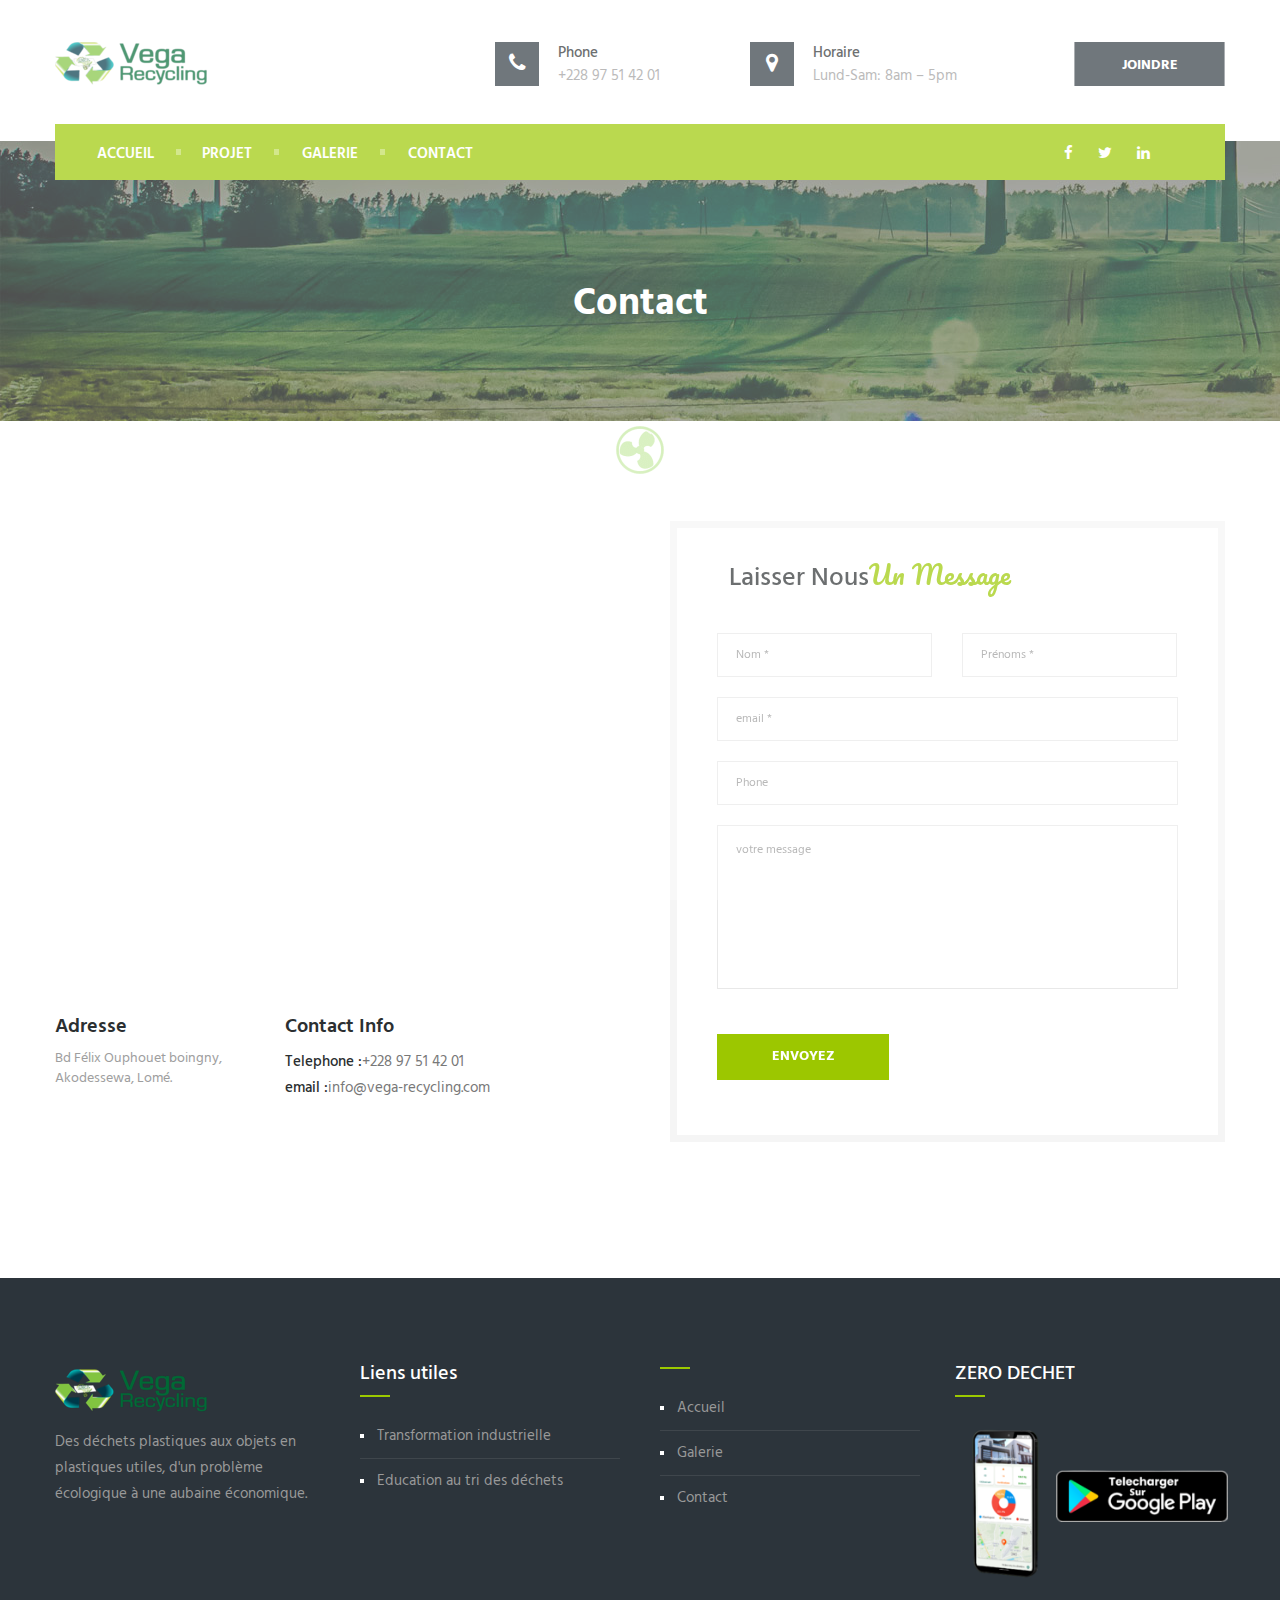
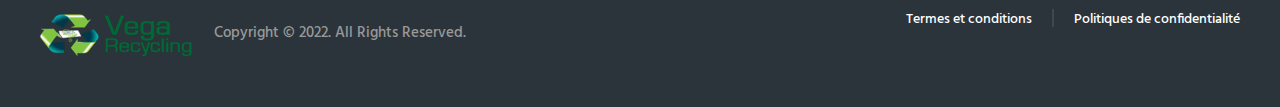
==== public/contact.html @ 9d9a4e20 "first version of my work" ====
<!DOCTYPE html>
<html lang="en">

<head>
    <meta charset="UTF-8">
    <title>Vega Recycling</title>

    <!-- responsive meta -->
    <meta name="viewport" content="width=device-width, initial-scale=1">

    <!-- master stylesheet -->
    <link rel="stylesheet" href="css/style.css">
    <!-- responsive stylesheet -->
    <link rel="stylesheet" href="css/responsive.css">


</head>

<body>
    <!-- Preloader -->
    <div class="preloader"></div>

    <!--Start header area-->
    <section class="header_area ">
        <div class="container">
            <div class="row">
                <div class="col-md-4 col-sm-4 ">
                    <div class="logo">
                        <a href="index-2.html"><img src="img/header/logo.png" alt="logo"></a>
                    </div>
                </div>
                <div class="col-md-8 col-sm-8 ">
                    <div class="coll_us_location">
                        <div class="coll_us">
                            <div class="coll_img_holder"><i class="fa fa-phone"></i></div>
                            <h4>Phone</h4>
                            <p>+228 97 51 42 01</p>
                        </div>
                        <div class="coll_us our_location">
                            <div class="coll_img_holder"><i class="fa fa-map-marker"></i></div>
                            <h4>Horaire</h4>
                            <p>Lund-Sam: 8am – 5pm </p>
                        </div>
                        <div class="donate">
                            <h2><a href="contact.html">JOINDRE</a></h2>
                        </div>
                    </div>
                </div>
            </div>
        </div>
    </section>
    <!--End header area-->
    <!--Start header area-->
    <section class="header_area">
        <div class="container header">
            <nav class="main-menu">
                <div class="header-serch-donate pull-right">
                    <div class="social_icon">
                        <ul>
                            <li><a href="#"><i class="fa fa-facebook " aria-hidden="true"></i></a></li>
                            <li><a href="#"><i class="fa fa-twitter" aria-hidden="true"></i></a></li>
                            <li><a href="#"><i class="fa fa-linkedin" aria-hidden="true"></i></a></li>
                        </ul>
                    </div>
                </div>
                <div class="navbar-header pull-left">
                    <button type="button" class="navbar-toggle" data-toggle="collapse" data-target=".navbar-collapse">
                        <span class="icon-bar"></span>
                        <span class="icon-bar"></span>
                        <span class="icon-bar"></span>
                    </button>
                </div>
                <div class="navbar-collapse collapse clearfix">
                    <ul class="navigation">
                        <li><a href="index.html">Accueil</a></li>
                        <li class="dropdown"><a href="event-list.html">PROJET</a></li>
                        <li class="dropdown"><a href="gallery-grid.html">GALERIE</a></li>
                        <li><a href="contact.html">Contact</a></li>
                    </ul>
                </div>
            </nav>
        </div>
    </section>
    <!--End header area-->

    <!--Start Slider area-->
    <section class="about_pag_wrapper">
        <div class="about_wrapper_table">
            <div class="about_wrapper_tablecell">
                <div class="container">
                    <div class="row">
                        <h2>Contact </h2>
                    </div>
                </div>
            </div>
        </div>
    </section>
    <!--End Slider area-->

    <!--Start our_latest_events area-->
    <section class="contact-us contact_area">
        <div class="container">
            <div class="row">
                <div class="col-md-6 col-sm-6 col-xs-12 ">
                    <iframe
                        src="https://www.google.com/maps/embed?pb=!1m18!1m12!1m3!1d7933.79744707495!2d1.2578941262838639!3d6.1443037494303505!2m3!1f0!2f0!3f0!3m2!1i1024!2i768!4f13.1!3m3!1m2!1s0x1023e3df3b3c86cf%3A0x7e48468d4a00edb1!2zRWNvYmFuayBBa29kw6lzc8Opd2E!5e0!3m2!1sfr!2stg!4v1658776719429!5m2!1sfr!2stg"
                        width="600" height="450" style="border:0;" allowfullscreen="" loading="lazy"
                        referrerpolicy="no-referrer-when-downgrade"></iframe>

                    <div class="address_info">
                        <div class="office_address">
                            <h2>Adresse</h2>
                            <p>Bd Félix Ouphouet boingny, <br>Akodessewa, Lomé. </p>
                        </div>
                        <div class="contact_info">
                            <h2>Contact Info </h2>
                            <p><span>Telephone :</span>+228 97 51 42 01</p>
                            <p><span>email :</span>info@vega-recycling.com</p>
                        </div>
                    </div>
                </div>
                <div class="col-md-6 col-sm-6 col-xs-12 ">
                    <form id="contact-form" onsubmit="sendEmail(); reset(); return false;">
                        <div class="leave_your_message">
                            <h2>Laisser Nous<span>Un Message</span></h2>
                            <input type="text" name="firstname" class="form-control first_name" placeholder="Nom *">
                            <input type="text" name="lastname" class="form-control last_name" placeholder="Prénoms *">
                            <input type="email" name="email" id="email" class="form-control your_email"
                                placeholder="email *">
                            <input type="telephone" name="phone" class="form-control your_email" placeholder="Phone">
                            <input type="text" name="message" class="form-control your_message"
                                placeholder="votre message">
                            <button type="submit" class="submit-btn">Envoyez</button>
                        </div>
                    </form>

                </div>
            </div>
        </div>
    </section>
    <!--End our_latest_events area-->

    <!--Start footer area-->
    <section class="footer_area">
        <div class="container">
            <div class="row">
                <div class="col-md-3 col-sm-6 ">
                    <!--Start single  item-->
                    <div class="footer_contact">
                        <a href="#"><img src="img/footer/logo2.png" alt=""></a>
                        <p>Des déchets plastiques aux objets en plastiques
                            utiles, d'un problème écologique à une aubaine économique.</p>
                    </div>
                    <!--End single  item-->
                </div>
                <div class="col-md-3 col-sm-6 ">
                    <!--Start single  item-->
                    <div class="footer_contact_recent services_contact">
                        <h2>Liens utiles</h2>
                        <div class="border_contact_recent"></div>
                        <div class="footer_contact_services">
                            <ul>
                                <li><a href="event-single.html">Transformation industrielle</a></li>
                                <li><a href="event-single2.html">Education au tri des déchets</a></li>
                            </ul>
                        </div>
                    </div>
                    <!--End single  item-->
                </div>
                <div class="col-md-3 col-sm-6 ">
                    <!--start single  item-->
                    <div class="footer_contact_recent services_contact">
                        <h2></h2>
                        <div class="border_contact_recent"></div>
                        <div class="footer_contact_services">
                            <ul>
                                <li><a href="index.html">Accueil</a></li>
                                <li><a href="gallery-grid.html">Galerie</a></li>
                                <li><a href="contact.html">Contact</a></li>
                            </ul>
                        </div>
                    </div>
                    <!--End single  item-->
                </div>
                <div class="col-md-3 col-sm-6 ">
                    <!--Start single  item-->
                    <div class="footer_contact_recent">
                        <h2>ZERO DECHET</h2>
                        <div class="border_contact_recent"></div>
                        <div class="footer_contact_instagram">
                            <ul class="playstore">
                                <li><a href="#"><img src="img/event/appli.png" alt=""></a></li>
                                <li><a href="#"><img src="img/event/playstore.png" alt=""></a></li>
                            </ul>
                        </div>
                    </div>
                    <!--End single  item-->
                </div>

                <div class="row">
                    <div class="footer_bottom">
                        <div class="col-md-6 col-sm-6">
                            <div class="footer_logo">
                                <a href="#"><img src="img/footer/logo.png" alt=""></a>
                                <p>Copyright &copy; 2022. All Rights Reserved.</p>
                            </div>
                        </div>
                        <div class="col-md-6 col-sm-6">
                            <div class="footer_bottom_right">
                                <a href="terms.html">Termes et conditions</a><span></span><a
                                    href="privacy.html">Politiques de
                                    confidentialité</a>
                            </div>
                        </div>
                    </div>
                </div>


            </div>
        </div>
    </section>
    <!--End footer area-->

    <script src="https://smtpjs.com/v3/smtp.js"></script>
    <script>
        function sendEmail(firstname, lastname, email, phone, message) {
            Email.send({
                Host: "smtp.gmail.com",
                Username: "elvisperrot@gmail.com",
                Password: "uvqwuuumonlbtitu",
                To: 'elvisperrot@gmail.com',
                From: 'elvisperrot@gmail.com',
                Subject: `${firstname} sent you a message`,
                Body: `Nom: ${firstname}<br/> Prenom: ${lastname}<br/> Email: ${email}<br/> Phone: ${phone}<br/> message: ${message}`,
            }).then(
                (message) => alert("message envoyé avec succès"));
        }
    </script>

    <script src="plugin/jquery/jquery-1.12.5.js"></script>
    <!-- bootstrap js -->
    <script src="plugin/bootstrap/js/bootstrap.min.js"></script>
    <!-- bx slider -->
    <script src="plugin/jquery.bxslider.min.js"></script>
    <!-- count to -->
    <script src="plugin/jquery.countTo.js"></script>
    <!-- owl carousel js -->
    <script src="plugin/owl.carousel-2/owl.carousel.min.js"></script>
    <!-- validate -->
    <script src="plugin/validate.js"></script>
    <!-- mixit up -->
    <script src="plugin/jquery.mixitup.min.js"></script>
    <!-- fancybox -->
    <script src="plugin/jquery.fancybox.pack.js"></script>
    <!-- easing -->
    <script src="plugin/jquery.easing.min.js"></script>
    <!-- gmap script -->
    <script src="plugin/maplace.html"></script>
    <!-- gmap helper -->
    <script src="http://maps.google.com/maps/api/js?sensor=true"></script>
    <!-- video responsive script -->
    <script src="plugin/jquery.fitvids.js"></script>
    <!-- menuzord script -->
    <script src="plugin/js/menuzord.js"></script>
    <script src="js/jquery.scrollUp.js"></script>
    <script src="js/jquery.datetimepicker.js"></script>








    <!-- thm custom script -->
    <script src="js/custom.js"></script>


</body>

</html>
---- public/css/style.css ----
/***************************************************************************************************************
||||||||||||||||||||||||||||       MASTER STYLESHEET FOR GREEN MAGIC          ||||||||||||||||||||||||||||||||||||
****************************************************************************************************************
/****************************************************************************************************************
****************************************************************************************************************
01. Imported styles
02. Flaticon reset styles
03. Header styles
04. Mainmenu styles
05. Rev_slider_wrapper styles
06. people_working_area style
07. Join_makes_area style
08. How_you_can_help_area style
09. This_fragile_earth_area style
10. Our_latest_events_area style 
11. Testimoial_area style
12. How_to_pollution_area style
13. Footer_area area style
14. Footer_bottom_area area style
15. Support_services_area style 
16. People_working_area style
17. Grid_gallery_areastyle
18. About_pag_wrapper style
19. contact styles
20. Google-map Style


****************************************************************************************************************
||||||||||||||||||||||||||||            End TABLE OF CONTENT                ||||||||||||||||||||||||||||||||||||
****************************************************************************************************************/










/* 1 imported styles */

@import url(https://fonts.googleapis.com/css?family=Raleway:400,900italic,900,800italic,800,700italic,700,600italic,600,500italic,500,400italic,300italic,300,200italic,200);
@import url(https://fonts.googleapis.com/css?family=Hind);
@import url(https://fonts.googleapis.com/css?family=Pacifico);
@import url(https://fonts.googleapis.com/css?family=Shadows+Into+Light);
@import url(https://fonts.googleapis.com/css?family=Lora);


@import url(../plugin/bootstrap/css/bootstrap.min.css);
@import url(font-awesome.min.css);
@import url(hover.css);
@import url(jquery.fancybox.css);
@import url(jquery.bxslider.css);
@import url(owl.carousel.css);
@import url(../revolution/css/settings.css);
@import url(owl.theme.default.min.css);
@import url(animate.min.css);
@import url(../fonts/flaticon/flaticon.css);
@import url(../plugin/js/menuzord.css);
@import url('jquery.datetimepicker.css');





/* Start Base CSS */
html,
body { height: 100% }
body {
  font-family: 'Hind', sans-serif;
  font-size: 14px;
  color: #9E9E9E;

}
h1, h2, h3, h4, h5, h6 {
  font-family: 'Hind', sans-serif;  
    margin: 0;
}
a,
a:hover,
a:active,
a:focus {
  text-decoration: none;
  outline: none;
  border: none;
}
img {
  max-width: 100%;
    height: auto;
}
i {
  font-style: normal;
}
.p0 {
  padding: 0 !important;
}

.charte{
  display: grid;
  width: 15%;
  margin: auto;
  margin-top:-38px ;
  margin-bottom: 60px;
  padding: 5px;
  border-radius: 5px;
  border: none;
  background-color: #9CC900;
  color: white;
  font-weight: bold;
  text-align: center;
}

.recycling_text>p{
  font-size: 15px;
  color: black;
}

@media screen and (max-width:350px) {
  .charte{
    margin-top: 10px;
    width: auto;

  }
}


@media screen and (max-width:450px) {
  .charte{
    width: 25%;
    margin-top: 10px;

  }

  .detail-centre{
    padding:0px ;
  }

  .how_you_can_img_holder{
    display: none;
    margin-top: 100px;
  }
  .this_fragile_earth_area{
    margin-top: -130px;
  }
 
}
.detail-centre{
  padding:10px ;
}
ul,
li {
    list-style: none;
    margin: 0;
    padding: 0;
}

/* Remove Chrome Input Field's Unwanted Yellow Background Color */
input:-webkit-autofill, input:-webkit-autofill:hover, input:-webkit-autofill:focus {
    -webkit-box-shadow: 0 0 0px 1000px white inset !important;
}
.alignleft {
    float: left;
    margin-right: 15px;
}
.alignright {
    float: right;
    margin-left: 15px;
}
.aligncenter {
    margin: 0 auto 15px;
}

@media (min-width: 1200px){
  .container {padding-left: 0px;padding-right: 0px}
  .container-fluid {padding-left: 0px;padding-right: 0px}
}
.container{}





/*==============================================
    Start index.html page css
===============================================*/

/* Start header styles */
.header_area{}
.logo {
  padding-top: 42px;
}
.coll_us_location {
  padding-top: 42px;
 padding-left: 40px;
}
.coll_us_location .coll_us {
 float:left;
width:255px;
margin-left:0px;
}

.coll_us_location .our_location {
 float:left;
width:300px;
margin-left: 0px;
}
.our_location{margin-left: 20px}
.coll_us .coll_img_holder {
  background: #313A42 none repeat scroll 0 0;
  float: left;
  height: 44px;
  margin-right: 19px;
  width: 44px;
}
.coll_us .coll_img_holder img {
  display: block;
  margin: 0 auto;
  padding-top: 10px;
}
.coll_us_location .coll_us h4 {
  color: #2c3032;
  font-size: 15px;
  line-height: 26px;
  margin-top:-2px;
  padding: 0;
  font-weight: 500;
}
.coll_us_location .coll_us p{color:#9d9c9c; font-size: 15px;
  line-height: 26px;
   margin-top:-3px;
  padding: 0;}
.coll_us_location .donate h2 a {
  color: #ffffff;
  font-size: 14px;
  font-weight: bold;
  line-height: 48px;
  text-transform: uppercase;
  text-align: center;
}
.coll_us_location .donate {
  background: #313a42 none repeat scroll 0 0;
  border-left: 1px solid #868b90;
  border-right: 1px solid #868b90;
  display: block;
  float: right;
  height: 44px;
  text-align: center;
  width: 151px;
  transition: all 500ms ease 0s;
}
.coll_us_location .donate:hover{background:#9CC900}
.main-menu {
  position: relative
}

.main-menu .navigation {
  float: left;
  font-family: "Hind",sans-serif;
  margin: 0;
  position: relative;
  padding-left: 27px;
}
.main-menu .navigation li {
  float: left;
  position: relative;
  margin-right: 30px;
}
.main-menu .navigation li a {
  color: #ffffff;
  display: block;
  font-size: 15px;
  font-weight: 600;
  line-height: 10px;
  opacity: 1;
  position: relative;
  text-transform: uppercase;
  transition: all 500ms ease 0s;
  padding-top: 25px;
  padding-bottom: 21px;
  padding-right: 18px;
}
.main-menu .navigation li a:hover{color:#272727}
.main-menu .navigation > li.dropdown > a {
  padding-right: 20px
}
.main-menu .navigation > li.dropdown > ul li a{padding-left:10px;}
.main-menu .navigation > li > a:after {
  content: "";
  height:6px;
  width:5px;
  margin-left:22px;
  background:#BFDC59;
  position: absolute;
  transition: all 500ms ease;
  -moz-transition: all 500ms ease;
  -webkit-transition: all 500ms ease;
  -ms-transition: all 500ms ease;
  -o-transition: all 500ms ease;
}

.main-menu .navigation > li:last-child > a::after{
  background:none;  
}
.main-menu .navigation > li > ul {
  position: absolute;
  left: 0px;
  top: 140%;
  width: 220px;
  padding: 0px;
  z-index: 100;
  background: #fff;
  visibility: hidden;
  border-top: 0px solid #160f09;
  opacity: 0;
  transition: all 500ms ease;
  -moz-transition: all 500ms ease;
  -webkit-transition: all 500ms ease;
  -ms-transition: all 500ms ease;
  -o-transition: all 500ms ease;
}
.main-menu .navigation > li:hover > ul {
  top: 100%;
  opacity: 1;
  visibility: visible;
}
.main-menu .navigation > li > ul > li {
  position: relative;
  float: none;
  width: 100%;
  border-bottom:1px dashed rgba(166,216,14,0.90);
}
.main-menu .navigation > li > ul > li:last-child{
  border-bottom:none; 
}
.main-menu .navigation > li > ul > li > a {
  color: #272727;
  display: block;
  font-size: 14px;
  font-weight: 600;
  line-height:0px;
  position: relative;
  text-transform:uppercase;
  transition:all 500ms ease;
  -moz-transition:all 500ms ease;
  -webkit-transition:all 500ms ease;
  -ms-transition:all 500ms ease;
  -o-transition:all 500ms ease;  
}

.main-menu .navigation > li > ul > li:hover > a {
  color: #ffffff;
  background-color: #a6d80e;
}
.main-menu .navbar-collapse > ul li.dropdown .dropdown-btn {
    position: absolute;
    right: 10px;
    top: 6px;
    width: 34px;
    height: 30px;
    border: 1px solid #ffffff;
    background: url(../img/resources/submenu-icon.png) center center no-repeat;
    background-size: 20px;
    cursor: pointer;
    z-index: 5;
    display: none;
    border-radius: 3px;
    -webkit-border-radius: 3px;
    -ms-border-radius: 3px;
    -o-border-radius: 3px;
    -moz-border-radius: 3px;
}

.social_icon ul {margin:0;padding:0;list-style:none;}
.social_icon ul li{float:left}
.social_icon ul li a {
  font-size: 15px;
  line-height: 20px;
  display: block;
  padding-right: 25px;
  padding-top:20px;
  color: #ffffff;
  transition: all 500ms ease 0s;
}
.social_icon ul li a:hover{color:#313A42}
.social_icon {
  padding-right: 50px;
}
.top-search-box {
  position: relative;
}
.top-search-box button {
  -moz-border-bottom-colors: none;
  -moz-border-left-colors: none;
  -moz-border-right-colors: none;
  -moz-border-top-colors: none;
  background: rgba(0, 0, 0, 0) none repeat scroll 0 0;
  border-color: -moz-use-text-color -moz-use-text-color -moz-use-text-color #bad94d;
  border-image: none;
  border-style: none none none solid;
  border-width: medium medium medium 1px;
  color: #fff;
  font-size: 15px;
  line-height: 20px;
  margin-bottom: 15px;
  margin-top: 19px;
  outline: medium none;
  padding: 2px 0 0;
  text-align: center;
  transition: all 0.3s ease 0s;
  width: 40px;
  background: #9CC900!important;
}
.top-search-box .search-box button {
  margin: 0;
}
.top-search-box button:hover {
  color: #313A42;
}
.top-search-box button i.fa-search {
  position: relative;
}
.top-search-box .search-box {
  background: #313a42 none repeat scroll 0 0;
  list-style: outside none none;
  margin: 0;
  opacity: 0;
  padding: 5px;
  position: absolute;
  right: 0;
  top: 140%;
  transition: all 0.5s ease 0s;
  visibility: hidden;
  width: 220px;
  z-index: 999;
}
.top-search-box:hover .search-box {
  top: 100%;
  opacity: 1;
  visibility: visible;
}
.top-search-box .search-box li form {
  position: relative;
}
.top-search-box .search-box li form input {
  background: #fff none repeat scroll 0 0;
  border: 1px solid #fff;
  display: block;
  font-weight: 300;
  height: 40px;
  outline: medium none;
  padding-left: 10px;
  padding-right: 60px;
  width: 100%;
  -webkit-transition: all 500ms ease;
  transition: all 500ms ease;
}
.top-search-box .search-box li form button {
  background: #353535 none repeat scroll 0 0;
  color: #fff;
  font-size: 13px;
  height: 40px;
  outline: medium none;
  padding: 0;
  position: absolute;
  right: 0;
  text-align: center;
  top: 0;
  -webkit-transition: all 500ms ease;
  transition: all 500ms ease;
  width: 40px;
}
.top-search-box .search-box li form input:focus {
  border: 2px solid #9CC900
}
.top-search-box .search-box li form button:hover {
  background: #000 none repeat scroll 0 0;
  color: #fff;
}
.quote-button a {
  height: 66px;
  line-height: 62px;
  width: 170px;
}
.quote-button a i {
  display: inline-block;
  padding-right: 5px;
}
.main-menu {
  background: #9cc900 none repeat scroll 0 0;
  float: left;
  margin-bottom: -39px;
  margin-top: 25px;
  padding-bottom: 0;
  padding-left: 0;
  padding-right: 0;
  position: relative;
  width: 100%;
  z-index: 1;
}

    
/* End header styles */
.banner-btn {
  animation-delay: 3s;
  background: #323232 none repeat scroll 0 0;
  border: medium none;
  color: #ffffff;
  font-family: "Poppins",sans-serif;
  font-size: 1em;
  font-weight: 500;
  margin-top: 26px;
  padding: 17px 51px;
  transition: all 0.5s ease 0s;
}

/* Sart boot_slider_wrapper styles */
.rev_slider .go_green h2 {
  animation-delay: 2s;
  color: hsl(73, 100%, 39%);
  font-family: "Pacifico",cursive;
  font-size: 70px;
  line-height: 117px;
  margin: 0;
  transition: all 0.5s ease 0s;
}
.rev_slider .go_green h4 {
  color: hsl(0, 0%, 100%);
  font-size: 38px;
  font-weight: 600;
  line-height: 26px;
  margin: 0;
  padding-bottom: 6px;
  padding-top: 64px;
}
.rev_slider .border {
  background: #9cc900 none repeat scroll 0 0;
  display: inline-block;
  height: 2px;
  width: 55px;
} 

.rev_slider .go_green p{
  color: hsl(0, 0%, 87%);
  font-size: 17px;
  font-weight: 500;
  line-height: 26px;
  margin: 0;
  padding-top: 16px;
}
.rev_slider .go_green .join {
  margin-right: 25px;
  margin-top: 23px;
  text-align: center;
  transition: all 500ms ease 0s;
    animation-delay: 3s;
}

.rev_slider .go_green .donate {
  animation-delay: 3s;
  border-radius: 5px;
  margin-right: 13px;
  margin-top: 23px;
  text-align: center;
  transition: all 500ms ease 0s;
}
.rev_slider .go_green .join a {
  color: #9cc700;
  background: #fff;
  display:inline-block;
  font-size: 15px;
  font-weight: 600;
  padding: 0 30px;
  line-height: 45px;
  transition: .5s ease;
  margin-top: 40px;
  
 
}
.rev_slider .go_green .join a:hover {
    color: #9cc700;
  background: #fff;
}


.rev_slider .go_green .donate a {
  color: #fff;
  background: #9cc700;
  display:inline-block;
  font-size: 15px;
  font-weight: 600;
  padding: 0 30px;
  line-height: 45px;
  transition: .5s ease;
  margin-top: 40px;
  margin-left: 50px;
}
.rev_slider .go_green .donate a:hover {
    color: #fff;
  background: #9cc700;
}

.control_botton_next {
  background: #72776b none repeat scroll 0 0;
  display: block;
  float:0;
  height: 90px;
  right: 2%;
  opacity: 0.6;
  position: absolute;
  text-align: center;
  width: 35px;
  margin-top: -200px;
  transition: .5s ease;
}
.control_botton_next i {
  color: #ffffff;
  font-size: 20px;
  font-weight: bold;
  padding-top: 35px;
}


.control_botton {
  background: #72776b none repeat scroll 0 0;
  display: block;

  height: 90px;
 left: 2%;
  opacity: 0.6;
  position: absolute;
  text-align: center;
  width: 35px;
     margin-top: -200px;
}


.control_botton i {
  color: #ffffff;
  font-size: 20px;
  font-weight: bold;
  padding-top: 35px;
}


.banner-btn {
  animation-delay: 3s;
  background: #323232 none repeat scroll 0 0;
  border: medium none;
  color: #ffffff;
  font-family: "Poppins",sans-serif;
  font-size: 1em;
  font-weight: 500;
  margin-top: 26px;
  padding: 17px 51px;
}


/* End boot_slider_wrapper styles */




/* Start people_working_area styles */
.people_working_area{padding-bottom: 148px;}
.people_title {
  padding-top: 101px;
  text-align: center;
}
.people_title h2 {
  color: hsl(200, 6%, 18%);
  font-size: 32px;
  font-weight: bold;
  line-height: 30px;
  margin: 0;
  padding-bottom: 16px;
}
.people_title h2 span {
  color: #9cc900;
}

.people_title .border_dot {
  border-top: 1px dashed#D1D1D1;
  display: inline-block;
  margin-bottom: 7px;
  margin-right: 12px;
  width: 90px;
}
.people_title .border_dot_right{border-top: 1px dashed#D1D1D1;
  display: inline-block;
  margin-bottom: 7px;
  margin-left: 12px;
  width: 90px;}

.people_title p {
  color: #c1c1c1;
  font-family: "Shadows Into Light",cursive;
  font-size: 24px;
  line-height: 30px;
  margin-top: 2px;
  padding-bottom: 33px;
}
.people_working_area .people_img_holder  a h4 {
  color: #ffffff;
  font-size: 24px;
  font-weight: bold;
  line-height: 30px;
  margin-top: -61px;
  margin-left: 38px;
  transition: all 500ms ease 0s;
}
.people_working_area .people_img_holder  a h4:hover{color:#9CC900}
.people_working_area .people_img_holder img  {
 transition: all 1000ms ease 0s;
 width: 100%;
}

.people_img_holder_box:hover .people_img_holder {
  opacity: .9;
}
/* End people_working_area styles */

/* End join_makes_area styles */
.free-consulting {
  background-image: url("../img/join/2.png");
  background-size: cover;
  content: "";
  height: 620px;
  left: 0;
  top: 0;
  width: 100%;
  position: absolute;
}
.free-consulting .inner-content {
  height: 100%;
  position: absolute;
  transition: all 0.3s ease-out 0.5s;
  width: 100%;
  padding-left: 20px;
  padding-right: 20px;
}


.join_makes {
  background-size: cover;
  padding-bottom: 166px;
  padding-top: 26px;
}
.join_makes_img_holder img {
  height: 620px;
  max-width: none;
  width: 100%;
  right: 0;
}
@media screen and (max-width:450px){
  .join_makes_img_holder img {
   display: none;
  }
}
.join_makes_area {
  overflow: hidden;
}
.joinr{padding-right: 0px}
.join_makes h2 {
  color: hsl(0, 0%, 100%);
  font-size: 35px;
  font-weight: bold;
  line-height: 38px;
  margin: 0;
  padding-bottom: 7px;
}
.join_makes h2 span{color: #9cc900;font-size: 35px;line-height: 38px;
margin:0;font-family: 'Pacifico', cursive;}
.join_makes p {
  color: hsl(0, 0%, 60%);
  font-size: 15px;
  line-height: 26px;
  padding-bottom: 3px;
  padding-top: 12px;
}
.join_makes h4 {
  color: hsl(0, 0%, 100%);
  font-size: 20px;
  font-weight: 600;
  line-height: 38px;
  margin: 0;
  padding-bottom: 8px;
}

.join_makes .raised {
  padding-top: 9px;
}
.join_makes .raised p {
  color: #ffffff;
  font-size: 14px;
  font-weight: 600;
  line-height: 24px;
  margin: 0;
  padding: 0;
}
.join_makes .raised span {
  padding-left: 47px;
}
.join_makes .join {
  background: #313A42 none repeat scroll 0 0;
  border-radius: 5px;
  float: left;
  height: 50px;
  margin-right: 25px;
  margin-top: 20px;
  text-align: center;
  width: 140px;
  transition: all 500ms ease 0s;
    border: 2px solid#fff;
}
.join_makes .donate {
  background: #9CC900 none repeat scroll 0 0;
  border-radius: 5px;
  float: left;
  height: 50px;
  margin-right: 13px;
  margin-top: 20px;
  text-align: center;
  width: 140px;
  transition: all 500ms ease 0s;
}
.join_makes .join a {
  color: #ffffff;
  display: inline-block;
  font-size: 15px;
  font-weight: 600;
  line-height: 24px;
  padding-top: 12px;
}
.join_makes .donate a {
  color: #ffffff;
  display: inline-block;
  font-size: 15px;
  font-weight: 600;
  line-height: 24px;
  padding-top: 14px;
}
.join_makes .join:hover{background: #9CC900 none repeat scroll 0 0}
.join_makes .join a:hover{color: #ffffff;}
.join_makes .donate:hover{background:hsl(200, 6%, 18%); color:#ffffff;}
.join_makes .donate:hover a{ color: #ffffff;}
.progress-bar-success {
  background-color: #9CC900;
}

/* Start progress-bar styles */

.progress-item {
  margin-top: 10px;
}
.progress-item .progress {
  background-color: #FFFFFF;
  border-radius: 0px;
  box-shadow: 0 0 1px rgba(0, 0, 0, 0.4) inset;
  margin-bottom: 15px;
  overflow: visible;
  height: 6px;
  width:390px;
}
 .progress-item .progress-bar {
  background-image: linear-gradient(45deg, hsla(0, 0%, 100%, 0.15) 25%, hsla(0, 0%, 0%, 0) 25%, hsla(0, 0%, 0%, 0) 50%, hsla(0, 0%, 100%, 0.15) 50%, hsla(0, 0%, 100%, 0.15) 75%, hsla(0, 0%, 0%, 0) 75%, hsla(0, 0%, 0%, 0));
  background-size: 10px 10px;
  border-radius: 0;
  font-size: 12px;
  height: 6px;
  line-height: 18px;
  padding-left: 10px;
  position: relative;
  text-align: left;
  -webkit-transition: all 1s ease 0s;
  -moz-transition: all 1s ease 0s;
  -ms-transition: all 1s ease 0s;
  -o-transition: all 1s ease 0s;
  transition: all 1s ease 0s;
  width: 0;
}


.progress-item .progress-bar .value-holder {
  border: 3px solid #9cc900;
  border-radius: 50%;
  color: #232323;
  font-size: 12px;
  line-height: 10px;
  padding: 10px 3px;
  position: absolute;
  right: 0;
  text-align: center;
  top: -19px;
  z-index: 9999;
  background: #fff;
  font-family: "Lora",serif;
  font-weight:bold;
}
 .progress-item .progress-bar .value-holder .value {
  color: #232323;
  font-size: 12px;
  line-height: 12px;
}
.progress-item.progress-white .progress {
  padding: 2px;
}
 .progress-item.style2 .progress {
  background-color: #717171;
  box-shadow: 0 0 1px rgba(0,0,0,0.4) inset;
  border-radius: 0;
  height: 30px;
  margin-bottom: 15px;
  overflow: visible;
}
 .progress-item.style2 .progress-bar .value-holder {
  font-size: 12px;
  line-height: 20px;
  position: absolute;
  right: 12px;
  top: 5px;
}
.causes .progress-item .progress {
  background-color: #e5e5e5;
  border-bottom: 1px solid #ddd;
  box-shadow: none;
}
/* End progress-bar styles */


/* End join_makes_area styles */


/* Start how_you_can_help_area styles */

.how_you_can_help_area{padding-bottom: 98px;}
.accordion-box h2 {
  color: hsl(200, 6%, 18%);
  font-size: 30px;
  font-weight: bold;
  line-height: 30px;
  margin: 0;
  padding-bottom: 35px;
  padding-top: 58px;
}
.accordion-box {
  margin-right: 46px;
  padding-top: 80px;
  position: relative;
}
.accordion-box .accordion{
  position:relative;  
}
.accordion-box .accordion .acc-btn {
  color: #2C3032;
  cursor: pointer;
  font-family: 'Hind', sans-serif;
  font-size: 18px;
  line-height: 42px;
  margin-bottom: 19px;
  padding-left: 56px;
  position: relative;
  font-weight: 500;
}
.accordion-box .accordion .acc-btn .toggle-icon {
  background: #F9F9F9 none repeat scroll 0 0;
  border: 1px solid #d6d6d6;
  border-radius: 6px;
  color: #aaaaaa;
  display: block;
  height: 37px;
  left: 0;
  line-height: 26px;
  position: absolute;
  text-align: center;
  top: 0;
  width: 37px;
}
.accordion-box .accordion .acc-btn .toggle-icon .plus {
  color: hsl(204, 5%, 18%);
  font-size: 10px;
  font-weight: normal;
  height: 37px;
  left: 0;
  line-height: 40px;
  margin-top: -2px;
  opacity: 1;
  position: absolute;
  top: 0;
  transition: all 0.3s ease 0s;
  width: 100%;
}
.accordion-box .accordion .acc-btn.active .toggle-icon .plus{
  opacity:0;
}

.accordion-box .accordion .acc-btn .toggle-icon .minus {
  background: #9CC900 none repeat scroll 0 0;
  font-size: 10px;
  font-weight: 300;
  height: 37px;
  left: 0;
  line-height: 40px;
  opacity: 0;
  position: absolute;
  top: 0;
  transition: all 0.3s ease 0s;
  width: 100%;
  border-radius: 6px;
 color: #FFFFFF;
}
.accordion-box .accordion .acc-btn.active .toggle-icon .minus{
  opacity:1;
}
.accordion-box .accordion .acc-content {
  color: #777777;
  display: none;
  font-size: 14px;
  line-height: 22px;
  padding-left: 60px;
  position: relative;
  top: -23px;
font-family: 'Hind', sans-serif;
}
.accordion-box .accordion .acc-content.collapsed{
  display:block;
}
.accordion-box .accordion .acc-content p {
  color: hsl(0, 0%, 47%);
  margin-left: -5px;
}
.acc-btn.active.acc-content.collapsed::after {
  border: 1px dashed hsl(0, 0%, 93%);
  content: "";
  height: 142%;
  left: 18px;
  position: absolute;
  top: 0;
}
.acc-content::after {
  content: "";
  height: 120%;
  border: 1px dashed#ECECEC;
  position: absolute;
  top: 0;
  left: 18px;
}
.accordion_border::after {
  border: 1px dashed#ECECEC;
  content: "";
  height: 18px;
  left: 18px;
  position: absolute;
  top: 38px;
}

.how_you_can_help_img_holder {
  margin-left: -15px;
  padding-top: 120px;
}
.how_you_can_img_holder_box {
  float: left;margin-bottom: 2px;overflow: hidden;
}
.help_margin{margin-right: 2px}


.how_you_can_img_holder_box .how_you_can_img_holder  {
 transition: all 500ms ease 0s;
 width: 100%;
 
}

.how_you_can_img_holder_box:hover .how_you_can_img_holder {
  transform: scale(1.1, 1.1) rotate(-0deg); 
  opacity: .9;
}
/* End how_you_can_help_area styles */


/* Start this_fragile_earth_area styles */

.this_fragile_earth{padding-top: 60px}
.this_fragile_earth_area{ background-image: url("../img/services/bg.jpg");
background-size: cover;}
.this_fragile_earth_area .deserves{padding-top: 77px;}
.this_fragile_earth_area .deserves h2 {
  color: #ffffff;padding-bottom: 22px;
}
.align_text_right{ text-align: right;}

.helping_img_holder img {
  border: 1px solid #606940;
  border-radius: 50%;
  display: block;
  margin: 10px auto 0;
  padding: 5px;transition: all 1000ms ease 0s;
    cursor: pointer;
}
.helping_img_holder img:hover{background:#9CC900}

.playstore{
  display: flex;
}

.playButton{
  position: absolute;
  top: 80px;
  left: 95px;
  width: 100px;
  cursor: pointer;

}

.video-full{
  width: 500px;
}

.videoSquare{
  position: absolute;
  display: none;
  top: 30%;
  left: -17%;
}


.video-recyclage{
  border: 1px solid #606940;
  border-radius: 50%;
  display: block;
  margin: 10px auto 0;
  padding: 5px;transition: all 1000ms ease 0s;
    cursor: pointer;
}


.fragile_img_holder {
  background: hsl(72, 28%, 43%) none repeat scroll 0 0;
  border-radius: 50%;
  cursor: pointer;
  float: right;
  height: 73px;
  margin-bottom: 20px;
  margin-left: 20px;
  transition: all 500ms ease 0s;
  width: 73px;
}
.fragile_img_holder_right:hover{background:#9CC900}
.fragile_img_holder img {
  display: block;
  margin: 0 auto;
  padding-top: 18px;
}
.fragile h2 {
  color: #ffffff;
  font-size: 24px;
  font-weight: bold;
  line-height: 30px;
  margin: 0;padding-bottom: 9px;transition: all 500ms ease 0s;
}
.fragile p {
  color: #dddddd;
  font-size: 15px;
  font-weight: 500;
  line-height: 20px;
  margin: 0;
  padding-bottom: 124px;
}

.fragile_img_holder_right{background: #7f8b4f none repeat scroll 0 0;
  border-radius: 50%;
  float: left;
  height: 73px;
    cursor: pointer;
  width: 73px;
  margin-right: 20px;
  margin-bottom: 20px;
transition: all 500ms ease 0s;}
.fragile_img_holder:hover {
 background:#9CC900
}
.fragile_img_holder_right:hover{}
.fragile_img_holder_right img{display: block;
  margin: 0 auto;
  padding-top: 18px;}

.fragile h2:hover{color:#9CC900}
.active h2{color:#9CC900}

/* End this_fragile_earth_area styles */

/* Start our_latest_events_area styles */
.our_latest_events_area {
  padding-bottom: 77px;
  padding: 20px ;
}
@media screen and (max-width: 450px) {
  .our_latest_events_area {
    padding-bottom: 77px;
    padding-right: 20px ;
  }
}

.our_latest_events_box {
  display: inline-block;
  margin-bottom: 14px;
  padding-top: 69px;
}
.our_latest_events_area .events_title h2 {
  color: hsl(200, 6%, 18%);
  font-size: 32px;
  font-weight: bold;
  margin: 0;
  padding-bottom: 57px;
  padding-top: 82px;
  text-align: center;
}

.our_latest_img_holder{position: relative;}
.our_latest_events_area .our_latest_img_holder .date {
  background: #9cc900 none repeat scroll 0 0;
  border: 0 none;
  height: 70px;
  position: absolute;
  right: 0;
  width: 70px;
  bottom: 0;
}

.our_latest_events_area .our_latest_img_holder .date h6 {
  color: #ffffff;
  font-size: 24px;
  font-weight: bold;
  line-height: 20px;
  padding-top: 17px;
  text-align: center;
}

.our_latest_events_area .our_latest_img_holder .date h6 spcn {
  color: #ffffff;
  font-size: 18px;
  font-weight: 500;
  line-height: 20px;
  padding-top: 5px;
  text-align: center;
}

.our_latest_events_area .latest_events_text {
  border: 1px solid hsl(0, 0%, 96%);
  width: 100%;transition: all 500ms ease 0s;
}
.our_latest_events_area .latest_events_text:hover{border: 1px solid#9CC900;} 
.our_latest_events_area .plan_events_latest {
  border-bottom: 1px dashed#DFDFDF;
  margin-left: 0px;transition: all 00ms ease 0s;
}
.our_latest_events_area .plan_events_latest h2 {
  color: #2c3032;
  font-size: 20px;
  font-weight: bold;
  padding-bottom: 27px;
  padding-left: 5px;
  padding-top: 27px;
  transition: all 500ms ease 0s;
}
.our_latest_events_area .plan_events_latest h2:hover{color: #9cc900 }
.events_latest {
  padding-top: 0px;
  display: block;
  overflow: hidden;
}
.our_latest_events_area .clocki{padding-top: 23px;}

.our_latest_events_area .events_latest [class^="flaticon-"]::before, [class*=" flaticon-"]::before, [class^="flaticon-"]::after, [class*=" flaticon-"]::after {
  font-family: Flaticon;
  font-size: 20px;
  font-style: normal;
  margin-left: 0;
  float: left;
  padding-left: 17px;
  padding-right: 13px;
}
.our_latest_events_area .events_latest p {
  color: #777777;
  float: left;
  font-size: 14px;
  line-height: 20px;
}

/* End our_latest_events_area styles */

/* Start how_to_pollution_area styles */

.how_to_pollution_area {
  padding-bottom: 51px;
  padding-top: 102px;
}
.pollution_img_holder {
  float: left;
  margin-right: 24px;
}
.pollution_box .pollution_text h2 {
  padding-top: 10px;
}
.pollution_box h2 {
  color: #333333;
  font-size: 20px;
  line-height: 24px;
  font-weight: bold;
  margin: 0;transition: all 300ms ease 0s;
}

.pollution_box h2:hover{color: #9cc900}
.pollution_text h6 {
  color: #777777;
  font-size: 14px;
  line-height: 24px;
  padding-top: 10px;
  padding-bottom: 8px;
}
.pollution_text p {
  color: #2c3032;
  font-size: 14px;
  line-height: 24px;
}
.pollution_text a {
  color: #2c3032;
  font-size: 15px;
  font-weight: 500;
  line-height: 24px;transition: all 500ms ease 0s;
}
.pollution_text a:hover{color: #9cc900 }

.visual_designer_text h2 {
  color: #2c3032;
  font-size: 16px;
  font-weight: 500;
  line-height: 26px;
  margin: 0;
}
.visual_designer_text p {
  color: #777777;
  font-size: 14px;
  line-height: 26px;
}
.visual_designer_text {
  padding-top: 12px;
}
.visual_designer_text img {
  float: left;
  margin-right: 17px;
}
.how_to_pollution{padding-bottom: 48px}


.how_to_pollution.polution_margin .pollution_text h2 {
  padding-top: 10px;transition: all 300ms ease 0s;
}
.how_to_pollution.polution_margin .pollution_text h2:hover{color: #9cc900  }

/* End how_to_pollution_area styles */

/* Start testimoial_area styles */

.testimoial_area{ background-image: url("../img/scrollel/bg.jpg");
background-size: cover;padding-top: 110px;padding-bottom: 106px;}
.testimoial_area .manager_text {
  text-align: center;
}
.testimoial_area .single-manager_text img {
    width: 100px !important;
    margin: 0 auto;
    display: block;
}

.testimoial_area .single-manager_text p {
  color: hsl(0, 0%, 80%);
  font-size: 17px;
  line-height: 28px;
  padding-bottom: 22px;
  padding-top: 17px;
}
.single-manager_text .manager h4 {
  color: #ffffff;
  font-size: 22px;
  line-height: 22px;
  font-weight: bold;
  margin: 0;padding-bottom: 8px
}
.single-manager_text .manager h6 {
  color: #9cc900;
  font-size: 21px;
  line-height: 22px;
   font-family: 'Pacifico', cursive;
}
.owl-theme .owl-dots .owl-dot span {
  background: #9cc900 none repeat scroll 0 0;
  border-radius: 30px;
  height: 10px;
  margin: 5px 7px;
  position: relative;
  right: 0;
  top: 50%;
  transition: opacity 200ms ease 0s;
  width: 10px;
}
.testimoial_area .owl-theme .owl-dots .owl-dot {
  display: block;
}
.testimoial_area .owl-theme .owl-dots {
  position: absolute;
  text-align: center;
  top: 50%;
  right: 0;
}
.testimoial_area .owl-theme .owl-dots .owl-dot.active span, .owl-theme .owl-dots .owl-dot:hover span {
  border: 1px solid#9cc900;
  background: none;
}
/* End testimoial_area styles */

/* Start footer_area styles */
.footer_area {
  background: #2C343B;padding-bottom:50px;
}
.contact_details {
  padding-bottom: 10px;
  text-align: center;
}
.contact_details_box{border-bottom:1px solid#40474D;margin-top:54px;}
.contact_details_box_top{border-top:1px solid#333B41;}
.contact_details {margin-top:80px;}
.contact_details h2 {
  color: hsl(0, 0%, 100%);
  font-size: 32px;
  font-weight: bold;
  line-height: 24px;
  margin: 0;
  padding-bottom: 28px;
  padding-top: 38px;
}

.contact_details > p {
  color: #999999;
  font-size: 15px;
  line-height: 26px;
  margin: 0;
  padding-bottom: 14px;
}
.search_email {
  margin: 0 auto;
  position: relative;
  width: 260px;
}
.search_email a {
  display: block;
  height: 44px;
  left: 180px;
  position: absolute;
  text-align: center;
  top: 0;
  width: 100px;
}
.search_email i {
  color: #9CC900;
  font-size: 20px;
  font-weight: bold;
  padding-top: 13px;
  position: absolute;
}
.contact_details .search_email input {
  color: #aaaaaa;
  font-size: 14px;
  height: 44px;
  line-height: 24px;
  padding-left: 15px;
  width: 280px;
  border-radius: 0;
  border: none;
}

.contact_details a {
  color: #9cc900;
  font-size: 16px;
  line-height: 26px;
  margin: 0;
}
.contact_details a:hover{color:#ffffff}

.border_contact_details{border-left:1px solid#40474D; border-right: 1px solid#40474D}
.border_contact_details_news .follow_icon p {
  color: #999999;
  font-size: 15px;
  line-height: 26px;
  margin-top: -3px;
  padding-top: 20px;
}
.border_contact_details_news .follow_icon i {
  color: #999999;
  font-size: 15px;
  line-height: 26px;
  padding-right: 13px;
}
.border_contact_details_news .follow_icon i:hover{color:#9cc900}

.footer_bottom .footer_logo img {
  float: left;
  margin-right: 20px;
  padding-top: 30px;
}
.footer_bottom .footer_logo p {
  color: #999999;
  font-size: 15px;
  font-weight: 500;
  line-height: 26px;
  margin: 0;
  padding-top: 36px;
}
.footer_bottom_right {
  float: right;
  padding-bottom:20px;
  padding-top: 23px;
}
.footer_bottom_right a{
  color: #ffffff;
  font-size: 14px;
  font-weight: 500;
  line-height: 26px;
  margin: 0;
}
.footer_bottom_right span {
  border: 1px solid #40474d;
  display: inline-block;
  height: 18px;
  margin-bottom: -4px;
  margin-left: 20px;
  margin-right: 20px;
  text-align: center;
}

/* End footer_area styles */


/*==============================================
    End index.html page css
===============================================*/





/*==============================================
    Start index.html2 page css
===============================================*/



/* Start people_services styles */
.people_services {
  padding-bottom: 116px;
}

.recycling_system {
  background: #f9f9f9 none repeat scroll 0 0;
  border-radius: 5px;
  padding-top: 53px;
 height: 520px;
 margin-top: 10px; 
 padding: 15px;
}

@media screen and (max-width: 350px) {
  .recycling_system {
    background: #f9f9f9 none repeat scroll 0 0;
    border-radius: 5px;
    padding-top: 53px;
   height: 580px;
   margin-top: 10px; 
   padding: 15px;
  }
}




.recycling_img_holder {
  border: 3px solid #9cc900;
  border-radius: 50%;
  height: 105px;
  margin: 0 auto;
  text-align: center;
  width: 105px;
    transition: all 1000ms ease 0s;
    
}
.recycling_system:hover .recycling_img_holder   {
  border: 3px solid #ffffff;

 background: #9cc900; 
}
.recycling_system:hover .recycling_img_holder .flaticon-arrow { color: #ffffff;}
.recycling_system:hover .recycling_img_holder .flaticon-technology { color: #ffffff;}
.recycling_system:hover .recycling_img_holder .flaticon-nature { color: #ffffff;}
.recycling_system:hover .recycling_text .btn a { color: #000;}


[class^="flaticon-"]::before, [class*=" flaticon-"]::before, [class^="flaticon-"]::after, [class*=" flaticon-"]::after {
  
  font-family: Flaticon;
  font-size: 40px;
  font-style: normal;
  margin-left: 0;
}
.recycling_img_holder .flaticon-arrow {
  display: inline-block;
  margin-top: 38px;
color: #9cc900;
}
.recycling_img_holder .flaticon-technology {
  display: inline-block;
  margin-top: 38px;
color: #9cc900;
}
.recycling_img_holder .flaticon-nature {
  display: inline-block;
  margin-top: 38px;
color: #9cc900;
}
.recycling_text{text-align: center;}
.recycling_text h2 {
  color: #2c3032;
  font-size: 22px;
  line-height: 26px;
  margin: 0;
  padding-top: 20px;
}
.recycling_text p {
  color: #999999;
  font-size: 15px;
  line-height: 27px;
  padding-top: 13px;
}
.recycling_text .btn {
  background: #9cc900 none repeat scroll 0 0;
  border-radius: 8px;
  color: #ffffff;
  display: block;
  height: 26px;
  margin: 0;
  padding-top: 3px;
  text-align: center;
  width: 90px; transition: all 1000ms ease 0s;
}
.brand-carousel.owl-theme.owl-carousel.owl-loaded {
  padding-top: 83px;
  padding-bottom: 3px;
}
.recycling_text .btn {
  border: 8px solid hsl(0, 0%, 100%);
  border-radius: 15px;
  display: block;
  font-size: 12px;
  font-weight: 500;
  height: 42px;
  line-height: 22px;
  margin: 34px auto 0;
  padding: 0;
  transition: all 1000ms ease 0s;
  width: 106px;
}

/* End people_services styles */





/* Start environmental_management_area styles */

.environmental_management_area {
  padding-bottom:82px;
  padding-top: 100px;
}
.management h2 {
  color: #2c3032;
  font-size: 30px;
  font-weight: bold;
  line-height: 38px;
  margin: 0;
  padding-bottom: 6px;
}
.management span {
  color: #9cc900;
  font-family: "Pacifico",cursive;
  font-size: 31px;
  line-height: 38px;
  font-weight: 100;
}

.management_recyclin {
  background: #f9f9f9 none repeat scroll 0 0;
  border-radius: 50%;
  display: block;
  float: left;cursor:pointer;
  height: 101px;
  margin-right: 20px;
  margin-top: 31px;
  padding-top: 40px;
  text-align: center;
  width: 101px;
transition: all 2000ms ease 0s;
}
.management_box:hover .management_recyclin{background:#7B874F;}



.management_text h2 {
  color: #2c3032;
  font-size: 17px;
  font-weight: 600;
  line-height: 26px;
  margin: 0;cursor:pointer;
  padding-top: 37px;
  padding-bottom: 9px;
transition: all 2000ms ease 0s;
}
.management_text p {
  color: #777777;
  font-size: 15px;
  line-height: 26px;
}

.management_box{padding-bottom: 3px;}
.management_box:hover .flaticon-arrow { color: #9cc900;}
.management_box:hover .flaticon-technology { color: #9cc900;}
.management_box:hover .flaticon-nature { color: #9cc900;}
.management_text h2:hover { color: #9cc900;}
.environmental_managemen img {
  margin-left: 20px;
  margin-top: -20px;
}
 


/* End environmental_management_area styles */


/* Start support_services_area styles */


.support_services_area{ background-image: url("../img/support_services/bg.jpg");background-size: cover;padding-top: 100px;padding-bottom: 100px}


.support_services_materials_water {
  background: #797b4f none repeat scroll 0 0;
  height: 232px;
  margin-right: 0;
  opacity: 0.9;
  text-align: center;
  width: 100%;
}

.support_title {
  padding-bottom: 52px;
  text-align: center;
}
.support_title h4{color: #ffffff;font-size:20px;line-height: 26px;font-weight: 500}

.services_materials_icon {
  padding-top: 52px;
}
.services_materials_icon h2 {
  color: hsl(0, 0%, 100%);
  font-size: 40px;
  font-weight: 500;
  line-height: 30px;
  margin: 0 0 -3px -34px;
  padding-top: 16px;
}

.services_materials_icon p {
  color: #ffffff;
  font-size: 18px;
  line-height: 30px;
  font-weight: 500;
  margin: 0;
  padding: 0;
}
.services_materials_icon span {
  color: hsl(0, 0%, 100%);
  font-size: 40px;
  font-weight: 500;
  line-height: 30px;
  margin: 0 0 -3px 32px;
  padding-top: 16px;
  position: absolute;
  top: 88px;
}

.border_services {
  background: #9cc900 none repeat scroll 0 0;
  display: inline-block;
  height: 3px;
  margin-bottom: -1px;
  margin-top: 0;
  width: 35px;
}
.services_materials_icon .flaticon-sun { color: #ffffff;}
.services_materials_icon .flaticon-nature-1 { color: #ffffff;}
.services_materials_icon .flaticon-wind-mill { color: #ffffff;}

.our_latest_soler_energy {
  background-image: url("../img/latest/bg1.jpg");
  background-size: cover;
  display: block;
  height: 485px;
  margin-top: 31px;
  position: relative;
}
.soler_energy_next {
  position: absolute;
  left: 0;
  bottom: 0;
  width: 100%;
}

.soler_energy_next h4 {
  background: hsl(217, 5%, 50%) none repeat scroll 0 0;
  color: hsl(0, 0%, 100%);
  font-size: 16px;
  font-weight: bold;
  height: 50px;
  line-height: 24px;
  margin: 0;
  opacity: 0.7;
  padding-left: 32px;
  padding-top: 14px;
  width: 100%;
}
.latest_days {
  background: hsl(210, 14%, 25%) none repeat scroll 0 0;
  height: 80px;
  opacity: 0.95;
  width: 100%;
}
.days {
  text-align: center;
  width: 88px;float: left;
   height: 36px; margin-top: 20px;
}
.days > h2 {
  color: #9cc900;
  font-size: 25px;
  font-weight: bold;
  line-height: 24px;
  padding-left: 9px;
}
.days > p {
  color: #aaaaaa;
  font-size: 14px;
  line-height: 24px;
  margin-top: -4px;
  padding-left: 9px;
}

.hour {
  border-left: 1px solid#4A5158;
  float: left;
  height: 36px;
  margin-top: 20px;
  text-align: center;
  width: 88px;
}
.hour > h2 {
  color: #9cc900;
  font-size: 25px;
  font-weight: bold;
  line-height: 24px;
}
.hour > p {
  color: #aaaaaa;
  font-size: 14px;
  line-height: 24px;
  margin-top: -4px;
 
}
/* End support_services_area styles */

/* Start portfolio_projects_image_gallery_area styles */

.single_portfolio {
  float: left;
  width: 25%;
}
.single_portfolio {
  overflow: hidden;
  position: relative;
  float: left;
  width: 25%;
}
.single_portfolio:hover img {
  transform: scale(1.1);
}
.single_portfolio:hover .overlay {
  transform: scale(1);
}
.single_portfolio img {
  transform: scale(1);
  transition: all 0.5s ease;
  -moz-transition: all 0.5s ease;
  -webkit-transition: all 0.5s ease;
  -ms-transition: all 0.5s ease;
  -o-transition: all 0.5s ease;
}

.single_portfolio .overlay {
  position: absolute;
  top: 0;
  left: 0;
  right: 0;
  bottom: 0;
  text-align: center;
  background: rgba(22, 34, 46, 0.9);
  transform: scale(0);
  transition: all 0.5s ease;
  -moz-transition: all 0.5s ease;
  -webkit-transition: all 0.5s ease;
  -ms-transition: all 0.5s ease;
  -o-transition: all 0.5s ease;
}

.single_portfolio .overlay a h4 {
  color: #fff;
  font-size: 25px;
  font-weight: 600;
  letter-spacing: -20em;
  line-height: 24px;

}
.single_portfolio .overlay a p {
  color: #cccccc;
  font-size: 15px;
  font-weight: 500;
  line-height: 24px;
  margin-left: -62px;
    padding-bottom: 32px;padding-top: 5px;
}

.single_portfolio .overlay .item-title {
  bottom: 0;
  left: 0;
  position: absolute;padding-left: 39px;
}
.single_portfolio .overlay a i {
  background: transparent none repeat scroll 0 0;
  border: 1px solid #5c6977;
  color: #fff;
  float: left;
  height: 41px;
  line-height: 41px;
  margin-left: 41px;
  margin-top: 50px;
  width: 41px;
}
.single_portfolio .overlay a span i {
  background: transparent none repeat scroll 0 0;
  border: 1px solid #5c6977;
  color: #fff;
  float: left;
  height: 41px;
  line-height: 41px;
  margin-left: 5px;
  margin-top: 50px;
  width: 41px;
}

/* End portfolio_projects_image_gallery_area styles */

/* Start testimoial_pag2 styles */

.testimoial_pag2 {
  background: #ffffff none repeat scroll 0 0;
  padding-bottom: 68px;
  padding-top: 3px;
}
/* End testimoial_pag2 styles */

/* Start newsletter_area styles */
.newsletter_area{ background-image: url("../img/newsletter/bg.jpg");
  background-size: cover;
  display: block;}

.newsletter_area .newsletter_subscribe {
  float: right;
  padding-top: 55px;
}
.news_letter h2 {
  color: #2c3032;
  font-size: 28px;
  line-height: 24px;
  font-weight: 600;padding-top: 52px;
}

.news_letter h2 span {
  color: #9cc900;
  font-size: 28px;
  line-height: 24px;font-family: "Pacifico",cursive;
}
.news_letter p {
  color: #777777;font-size: 16px;
    line-height: 26px;
    margin: 0;
    padding-top: 6px;
    padding-bottom: 46px
  
}

.newsletter_donate_Now {
  background: #000 none repeat scroll 0 0;
  border-radius: 5px;
  display: block;
  float: left;
  height: 50px;
  text-align: center;
  width: 150px;
transition: all 500ms ease 0s;
}
.newsletter_donate_Now:hover{ background: #9cc900 none repeat scroll 0 0;}
.subscribe_Now {
  background: #9cc900 none repeat scroll 0 0;
  border-radius: 5px;
  display: block;
  float: left;
  height: 50px;
  margin-right: 20px;
  text-align: center;
  width: 150px;
transition: all 500ms ease 0s;
}
.subscribe_Now:hover{background: #000 none repeat scroll 0 0;}
.subscribe_Now a {
  color: hsl(0, 0%, 100%);
  display: block;
  font-size: 15px;
  font-weight: 600;
  line-height: 50px;
  padding-top: 2px;
}
.newsletter_donate_Now a {
  color: #ffffff;
  font-size: 15px;
  font-weight: 600;
  line-height: 50px;
  margin: 0;
}




/* End newsletter_area styles */



/* Start footer_area styles */
.footer_bottom_area{background: #293037}

.footer_contact {
  padding-top: 91px;
}

.footer_contact p {
  color: #999999;
  font-size: 15px;
  line-height: 26px;
  margin: 0;
  padding-top: 17px;padding-bottom: 14px;
}
.footer_contact a {
  color: #ffffff;
  font-size: 16px;
  font-weight: 500;
  line-height: 28px;
  transition: all 500ms ease 0s;
}
.footer_contact a:hover{color:hsl(73, 100%, 39%)}
.footer_contact_recent h2 {
  color: #ffffff;
  font-size: 20px;
  font-weight: 500;
  line-height: 28px;
  margin: 0;
  padding-top: 82px;
  padding-bottom: 7px;
}
.border_contact_recent{ background: #9cc900 none repeat scroll 0 0;
  display: inline-block;
  height: 2px;
  margin-bottom: -1px;
  margin-top: 0;
  width: 30px;}
.footer_contact_img_holder img {
  float: left;
  margin-right: 25px;
}
.footer_contact_img_holder h4 {
  color: #ffffff;
  font-size: 15px;
  font-weight: 500;
  line-height: 28px;
  transition: all 500ms ease 0s;
}
.footer_contact_img_holder h4:hover{color: #9cc900}
.footer_contact_img_holder span img {
  margin-right: 11px;
  padding-top: 7px;
}
.footer_contact_img_holder p {
  color: #999999;
  font-size: 14px;
  font-weight: 500;
  line-height: 28px;
}
.border_contact_recent {
  background: #9cc900 none repeat scroll 0 0;
  display: inline-block;
  height: 2px;
  margin-bottom: 23px;
  margin-top: 0;
  width: 30px;
}
.footer_contact_img_holder {
  overflow: hidden;
  margin-bottom: 5px;
}
.footer_contact_services ul {
  margin: 0;
  padding: 0;
  list-style: none;
}
.footer_contact_services ul li {
  border-bottom: 1px solid #3f464c;
  list-style: outside none none;
  margin: 0;
  padding: 0;
}
.footer_contact_services ul li a {
  color: #999999;
  font-size: 15px;
  line-height: 44px;
  margin-left: 17px;
  transition: all 500ms ease 0s;

}
.footer_contact_services ul li a:hover {
  background: hsl(0, 0%, 0%) none repeat scroll 0 0;
  color: hsl(73, 100%, 39%);
  display: block;
  margin-left: 0;
  overflow: hidden;
  padding-left: 20px;
  position: relative;
}

.footer_contact_services ul li:last-child {
 border-bottom: none;
}
.footer_contact_services {
  margin-top: -13px;
}
.footer_contact_services li::after {
  background: #ffffff none repeat scroll 0 0;
  content: "";
  display: inline-block;
  height: 4px;
  left: 0;
  margin-top: 20px;
  position: absolute;
  width: 4px;
  margin-left: 18px;
}
.footer_contact_services li:hover::after {display: none}
.footer_contact_services li::after {
  background: #ffffff none repeat scroll 0 0;
  content: "";
  display: inline-block;
  height: 4px;
  left: 0;
  margin-top: 20px;
  position: absolute;
  width: 4px;
  margin-left: 20px;
}

.footer_contact_instagram ul {
  list-style: outside none none;
  margin-left: -3px;
  margin-right: -3px;
  padding: 0;
}
.footer_contact_instagram ul li {
  float: left;
  margin-bottom: 3px;
  margin-left: 1.5px;
  margin-right:1.5px;
}
.footer_contact_instagram {
  margin-left: -2px;
  margin-right: -2px;
}
.services_contact{margin-left: 5px;margin-right: 5px}

.footer_bottom_area .footer_logo p {
  color: hsl(0, 0%, 100%);
  font-size: 14px;
  font-weight: 500;
  line-height: 24px;
  margin: 0;
  padding-top: 23px;
}


/* End footer_area styles */



/*==============================================
    End index.html2 page css
===============================================*/


/*==============================================
    Start index.html3page css
===============================================*/


/* Start people_workingr styles */

.people_text_box  a h4 {
  background: hsl(73, 100%, 39%) none repeat scroll 0 0;
  color: hsl(0, 0%, 100%);
  float: left;
  font-size: 20px;
  font-weight: 600;
  height: 55px;
  line-height: 26px;
  margin: -11px 0 0;
  padding-left: 41px;
  padding-top: 15px;
  position: absolute;
  width: 250px;transition: all 500ms ease 0s;
}
.people_text_box  a h4:hover{color:#313A42}
.people_text{background-image: url("../img/people/10.png");
  background-size: cover}
.people_text {
  background-image: url("../img/people/10.png");
  background-size: cover;
  height: 86px;
  margin-right: 60px;
  margin-top: -42px;
  position: absolute;
  right: 0;
  width: 100px;
}
.people_text .flaticon-technology::before {
  color: hsl(0, 0%, 100%);
  content: "";
  display: block;
  padding-left: 30px;
  padding-top: 30px;transition: all 500ms ease 0s;
}
.people_text:hover .flaticon-technology::before {
  color:#9CC900;
  content: "";
  display: block;
  padding-left: 30px;
  padding-top: 30px;
}
.people_text:hover .flaticon-arrow::before {
  color:#9CC900;
  content: "";
  display: block;
  padding-left: 30px;
  padding-top: 30px;
}
.people_text:hover .flaticon-nature::before {
  color:#9CC900;
  content: "";
  display: block;
  padding-left: 30px;
  padding-top: 30px;
}
.people_text .flaticon-nature::before {
  color: hsl(0, 0%, 100%);
  content: "";
  display: block;
  padding-left: 30px;
  padding-top: 30px;transition: all 500ms ease 0s;
}
.people_text .flaticon-arrow::before {
  color: hsl(0, 0%, 100%);
  content: "";
  padding-top: 30px;
  padding-left: 30px;
  display: block;transition: all 500ms ease 0s;
}
/* End people_workingr styles */

/* Start our_latest_recet_project_area styles */
.our_latest_recet_project_area {
 padding-bottom: 100px;
    
}
.our_latest_recet_project_area .events_title h2 {
  color: hsl(200, 6%, 18%);
  font-size: 32px;
  font-weight: bold;
  line-height: 24px;
  margin: 0;
  padding-bottom: 58px;
  padding-top: 101px;
  text-align: center;
}

.recet_project_portfolio {
  overflow: hidden;
  position: relative;
  width: 370px;
}


.recet_project_portfolio .overlay {
  background: hsla(210, 35%, 13%, 0.9) none repeat scroll 0 0;
  bottom: 0;
  left: 0;
  position: absolute;
  right: 0;
  text-align: center;
  top: 0;
  transform: scale(0);
  transition: all 0.5s ease 0s;
}


.recet_project_portfolio:hover img {
  transform: scale(1.1);
}
.recet_project_portfolio:hover .overlay {
  transform: scale(1);
}
.recet_project_portfolio img {
  transform: scale(1);
  transition: all 0.5s ease;
  -moz-transition: all 0.5s ease;
  -webkit-transition: all 0.5s ease;
  -ms-transition: all 0.5s ease;
  -o-transition: all 0.5s ease;
}

.recet_project_portfolio .overlay {
  position: absolute;
  top: 0;
  left: 0;
  right: 0;
  bottom: 0;
  text-align: center;
  background: rgba(22, 34, 46, 0.9);
  transform: scale(0);
  transition: all 0.5s ease;
  -moz-transition: all 0.5s ease;
  -webkit-transition: all 0.5s ease;
  -ms-transition: all 0.5s ease;
  -o-transition: all 0.5s ease;
}

.recet_project_portfolio .overlay a h4 {
  color: hsl(0, 0%, 100%);
  font-size: 25px;
  font-weight: 600;
  line-height: 24px;
  margin-left: -30px;
}
.recet_project_portfolio .overlay a p {
  color: hsl(0, 0%, 80%);
  font-size: 15px;
  font-weight: 500;
  line-height: 24px;
  padding-bottom: 32px;
  padding-top: 5px;
}

.recet_project_portfolio .overlay .item-title {
  bottom: 0;
  left: 0;
  position: absolute;padding-left: 39px;
}
.recet_project_portfolio .overlay a i {
  background: transparent none repeat scroll 0 0;
  border: 1px solid #5c6977;
  color: #fff;
  float: left;
  height: 41px;
  line-height: 41px;
  margin-left: 41px;
  margin-top: 50px;
  width: 41px;
}
.recet_project_portfolio .overlay a span i {
  background: transparent none repeat scroll 0 0;
  border: 1px solid #5c6977;
  color: #fff;
  float: left;
  height: 41px;
  line-height: 41px;
  margin-left: 5px;
  margin-top: 50px;
  width: 41px;
}
.portfolio_margin {
  margin-bottom: 10px;
  margin-left: 2px;
  margin-right: -11px;
}
.portfolio_margin2{
margin-left: 2px;
  margin-right: -12px;
  }

.portfolio_margin3 {
  margin-left: -5px;
 
}

.portfolio_margin4 {
  margin-bottom: 10px;
  margin-left: -12px;
}
.portfolio_margin5{  margin-left: -12px;}




/* End our_latest_recet_project_area styles */



/* Start testimonials_about_area styles */

.testimonials_about_area{ background-image: url("../img/testimoial/bg.jpg");
  background-size: cover;padding-top: 107px;padding-bottom: 96px}

.sec_title h1 {
  color: hsl(200, 6%, 18%);
  font-size: 28px;
  font-weight: bold;
  line-height: 30px;
  padding-bottom: 39px;
}
.owl-theme .owl-nav {
  margin-top: -69px;
  position: absolute;
  right: 0;
  text-align: center;
  top: 0;
}
.owl-theme .owl-nav [class*="owl-"] {
  background: hsl(73, 100%, 39%) none repeat scroll 0 0;
  border-radius: 0;
  color: hsl(0, 0%, 100%);
  cursor: pointer;
  display: inline-block;
  font-size: 17px;
  height: 30px;
  margin: 2px;
  padding: 4px 7px;
  width: 30px;
}
.single_testimonials .text_box {
  background: hsl(0, 0%, 100%) none repeat scroll 0 0;
  margin-bottom: 30px;
  padding: 30px 30px 11px;
  position: relative;
}
.text_box .qoute {
  color: hsl(0, 0%, 95%);
  display: block;
  float: left;
  font-family: Arial,"Helvetica Neue",Helvetica,sans-serif;
  font-size: 60px;
  font-weight: bold;
  height: 200px;
  line-height: 5px;
  margin-right: -5px;
  margin-top: 13px;
  padding-left: 10px;
  vertical-align: middle;
}
.single_testimonials .text_box p {
  color: hsl(0, 0%, 59%);
  font-size: 16px;
  line-height: 30px;
  padding-bottom: 44px;
  padding-top: 41px;
}
.single_testimonials .text_box::after {
  bottom: -8px;
  color: hsl(0, 0%, 100%);
  content: "";
  font-family: "FontAwesome";
  font-size: 50px;
  font-weight: normal;
  left: 260px;
  line-height: 9px;
  position: absolute;
}
.single-testimonials .client-box .img-box {
  display: table-cell;
  vertical-align: middle;
  width: 70px;
}
.single_testimonials .client-box .img-box img {
  border-radius: 50%;
}
.single_testimonials .client-box .info-box {
  display: table-cell;
  vertical-align: middle;
  padding-left: 9px;
}
.single_testimonials .client-box .info-box h4 {
  color: hsl(200, 6%, 18%);
  font-size: 16px;
  line-height: 30px;
  margin-bottom: -10px;
}
.single_testimonials .client-box .info-box span {
  color: hsl(73, 100%, 39%);
  font-size: 14px;
  font-weight: 500;
  line-height: 30px;
}

.single_testimonials .img-box {
  float: left;
  margin-left: 122px;
}
.text_box {
  background: hsl(0, 0%, 100%) none repeat scroll 0 0;
  border-bottom: 2px solid hsl(0, 0%, 93%);
  border-left: 1px solid hsl(0, 0%, 93%);
  border-right: 1px solid hsl(0, 0%, 93%);
  width: 570px;
}

/* End testimonials_about_area styles */


/* Start testimoial_pag3 styles */
.environmental_pag3 img{margin-top: 0px}
.how_you_can_help_pag3{padding-bottom: 0px;
padding-top:0px}

.accordion-box_pag3 {
  padding-bottom: 0;
  padding-top: 28px;
}




.testimoial_pag3 {
  background: hsl(0, 0%, 100%) none repeat scroll 0 0;
  padding-bottom: 80px;
  padding-top: 67px;
}

.testimoial_pag3 h4 {
  color: hsl(204, 5%, 18%);
  font-size: 22px;
  font-weight: bold;
  line-height: 30px;
  text-align: center;
  padding-bottom: 50px;
}
.testimoial_pag_margin{}
.testimoial_pag3 a {
  color: hsl(73, 100%, 39%);font-family: 'Hind', sans-serif;
}
.testimoial_pag3 span {
  color: hsl(73, 100%, 39%); font-family: 'Pacifico', cursive;
}
/* Start testimoial_pag3 styles */







/*==============================================
    End index.html3page css
===============================================*/



/*==============================================
    Start about.html page css
===============================================*/

/* Start about_pag_wrapper styles */
.about_pag_wrapper{background-image: url("../img/about/bg.jpg");
  background-size: cover;}
.wrapper2pag{}

.about_pag_wrapper, .about_wrapper_table{height:280px}
.about_wrapper_table{display: table;width: 100%}
.about_wrapper_tablecell{display: table-cell;vertical-align: middle}
.about_wrapper_tablecell h2 {
  color: hsl(0, 0%, 100%);
  font-size: 38px;
  font-weight: bold;
  padding-top: 48px;
  text-align: center;
}
/* End about_pag_wrapper styles */




/* Start our_team_people_area styles */

.our_team_people_area {
  padding-bottom: 92px;
  padding-top: 98px;
}

.our_team_people_area .events_title h2 {
  color: hsl(200, 6%, 18%);
  font-size: 32px;
  font-weight: bold;
  line-height: 30px;
  margin: 0;
  padding-bottom: 54px;
  text-align: center;
}



.single-team-member {
  overflow: hidden;
  position: relative;

}
.single-team-member:hover .img-holder .social-icons {
  transform: scale(1.1);
}
.single_portfolio:hover {
  transform: scale(1);
}
.single-team-member:hover .img {
background: #000000;
opacity: 0.2;
}
.single-team-member .social-icons ul {
  background: hsl(200, 6%, 18%) none repeat scroll 0 0;
  height: 70px;
  padding-left: 107px;
}
.social-icons {
  margin-top: -70px;
  position: relative;
}

.single-team-member .social-icons {
  bottom: 0;
  left: 0;
  margin-bottom: 76px;
  position: absolute;
  right: 0;
  text-align: center;
  transform: scale(0);
  transition: all 0.5s ease 0s;
}
.single-team-member .social-icons ul li {
  float: left;
}

.single-team-member .social-icons ul li a {
  color: hsl(0, 0%, 100%);
  display: block;
  padding-bottom: 8px;
  padding-right: 12px;
  padding-top: 24px;
  text-align: center;

}
.single-team-member .social-icons ul li a:hover{color: hsl(73, 100%, 39%);}
.single-team-member .content span {
  color: hsl(0, 0%, 47%);
  display: block;
  font-size: 15px;
  margin-top: -2px;
  text-align: center;
}
.single-team-member .content h3 {
  color: hsl(200, 6%, 18%);
  font-size: 20px;
  font-weight: 600;
  line-height: 30px;
  text-align: center;
  padding-top: 20px;
}
.content h3 {
  color: #9cc900;
  font-weight: 600;
  line-height: 30px;
  text-align: center;
  padding-top: 20px;
}
.single-team-member:hover .content h3 {
 color: hsl(73, 100%, 39%);
 
}
.about_pag {
  background: hsl(0, 0%, 100%) none repeat scroll 0 0;
  padding-bottom: 80px;
  padding-top: 95px;
}








/* End our_team_people_area styles */

/*==============================================
    End about.html page css
===============================================*/





/*==============================================
    Start event.html page css
===============================================*/
.event_page{padding-top: 80px;padding-bottom: 100px;}
.our_latest_events {
  margin-top: 31px;
}

.page_list ul {
  margin-left: 505px;
  padding: 0;
  text-align: center;
}

.page_list > ul li a {
  color: hsl(0, 0%, 47%);
  display: block;
  font-size: 15px;
  line-height: 50px;
  text-align: center;
  transition: all 1000ms ease 0s;
}
.page_list > ul li:hover a{color: #ABD142}

.page_list > ul li {
  border: 1px solid#EFEFEF;
  float: left;
  height: 50px;
  width: 50px;
}
.page_list .fa-angle-right {
  border: 1px solid#EFEFEF;
  float: right;
  font-size: 15px;
  height: 50px;
  line-height: 50px;
  text-align: center;
  width: 50px;
}
.page_list .fa-angle-left {
  border: 1px solid#EFEFEF;
  float: left;
  font-size: 15px;
  height: 50px;
  line-height: 50px;
  text-align: center;
  width: 50px;
}


.page_list {
  margin-top: 60px;
}



/*==============================================
    End event.html page css
===============================================*/





/*==============================================
    Start event-lisr.html page css
===============================================*/
.event_list_page{padding-top:39px;}
.event_single_list {
  padding-top: 40px;
}
.evint_list_icon ul {
  margin-left: 310px;
}
.event_img_holder {
  position: relative;
}
.our_latest_events_area .event_img_holder .date {
  background: hsl(73, 100%, 39%) none repeat scroll 0 0;
  border: 0 none;
  bottom: 0;
  height: 70px;
  position: absolute;
  right: 0;
  width: 70px;
  margin-right: 1px;
}

.our_latest_events_area .event_img_holder .date h6 {
  color: #ffffff;
  font-size: 24px;
  font-weight: bold;
  line-height: 20px;
  padding-top: 17px;
  text-align: center;
}
.event_img_holder img {
  width: 100%;
}
.our_latest_events_area .event_img_holder .date h6 spcn {
  color: #ffffff;
  font-size: 18px;
  font-weight: 500;
  line-height: 20px;
  padding-top: 5px;
  text-align: center;
}


.event_single_text_box {
  border: 1px solid hsl(0, 0%, 93%);
  height: 200px;
}
.event_single_text_box h4 {
  color: hsl(200, 6%, 18%);
  font-size: 24px;
  font-weight: 600;
  line-height: 24px;
  padding-left: 38px;
  padding-top: 37px;
   transition: all 500ms ease 0s;
}
.event_single_text_box h4:hover{color:#9CC900;}
.event_single_text_box .icon_text_box p {
  color: hsl(0, 0%, 47%);
  float: left;
  font-size: 14px;
  line-height: 24px;
  padding-left: 39px;
  padding-top: 13px;
}


.event_single_text_box .icon_text_box i {
  margin-right: 8px;

}
.event_single_text_box [class^="flaticon-"]::before, [class*=" flaticon-"]::before, [class^="flaticon-"]::after, [class*=" flaticon-"]::after {
  font-family: Flaticon;
  font-size: 20px;
  font-style: normal;
  margin-left: 0;
}
.icon_text_box {
  display: block;
  overflow: hidden;
}
.event_single_text_box p {
  color: hsl(0, 0%, 47%);
  float: left;
  font-size: 15px;
  font-weight: 100;
  line-height: 28px;
  padding-left: 40px;
  padding-top: 2px;
}

.event_single_text_box a {
  color: hsl(200, 6%, 18%);
  font-size: 15px;
  line-height: 28px;
  transition: all 500ms ease 0s;
}
.event_single_text_box a:hover {
 color:#9cc900 
}
.icon_text_box .Collins {
  margin-left: -10px;
}
.icon_text_box .Collins i {
  margin-right: 4px;
}



.events_conference {
  border: 1px solid#ECECEC;
}
.events_conference h2 {
  color: hsl(200, 6%, 18%);
  font-size: 20px;
  font-weight: 600;
  line-height: 26px;
  margin: 0;
  padding-top: 35px;
  padding-left: 30px;
  padding-bottom: 13px;
}

.events_conference input {
  border: 1px solid hsl(0, 0%, 93%);
  color: hsl(0, 0%, 60%);
  font-size: 14px;
  height: 56px;
  margin-left: 30px;
  margin-top: 19px;
  padding-left: 19px;
  padding-right: 100px;
  position: relative;
  width: auto;
}
.events_conference input:focus {
  border-color:#9cc900;
  box-shadow: none;
  outline: 0 none;
}

.side_bar {
  margin-top: 39px;
  margin-left: 10px;
}
.search_keyword a i {
  color: #000;
  font-size: 20px;
  margin-left: -44px;
  position: absolute;
  margin-top: 36px;
}
.search_keyword [class^="flaticon-"]::before, [class*=" flaticon-"]::before, [class^="flaticon-"]::after, [class*=" flaticon-"]::after {
  font-family: Flaticon;
  font-size: 20px;
  margin-left: 0;
}
.events_conference button {
  background: hsl(73, 100%, 39%) none repeat scroll 0 0;
  border: medium none;
  color: hsl(0, 0%, 100%);
  font-size: 15px;
  font-weight: 600;
  height: 46px;
  line-height: 24px;
  margin-bottom: 39px;
  margin-left: 30px;
  margin-top: 29px;
  width: 140px;
    transition: all 500ms ease 0s;
}
.upcomming_events{ border: 1px solid#ECECEC;margin-top: 30px;}


.upcomming_events h2 {
  color: hsl(200, 6%, 18%);
  font-size: 20px;
  font-weight: 600;
  line-height: 26px;
  margin: 0;
  padding-top: 35px;
  padding-left: 30px;
  padding-bottom: 32px;
}


.upcomming_events .date {
  background: hsl(73, 100%, 39%) none repeat scroll 0 0;
  border: 0 none;
  bottom: 0;
  float: left;
  height: 70px;
  margin-right: 20px;
  right: 0;
  width: 70px;
}

.upcomming_events .date h6 {
  color: #ffffff;
  font-size: 24px;
  font-weight: bold;
  line-height: 20px;
  padding-top: 17px;
  text-align: center;
}

.upcomming_events .date h6 spcn {
  color: #ffffff;
  font-size: 18px;
  font-weight: 500;
  line-height: 20px;
  padding-top: 5px;
  text-align: center;
}

.upcomming_border {
  border-bottom: 1px solid hsl(0, 0%, 93%);
  margin-bottom: 19px;
  margin-left: 30px;
  margin-right: 30px;
  padding-bottom: 21px;
}

.upcomming_border h4 {
  color: hsl(200, 6%, 18%);
  font-size: 15px;
  font-weight: 500;
  line-height: 18px;
transition: all 500ms ease 0s;
}
.upcomming_border h4:hover{color:#9CC900}
.upcomming_border [class^="flaticon-"]::before, [class*=" flaticon-"]::before, [class^="flaticon-"]::after, [class*=" flaticon-"]::after {
  display: inline-block;
  font-family: Flaticon;
  font-size: 20px;
  font-style: normal;
  margin-left: 0;
  margin-top: 7px;
  float: left;
}
.upcomming_border p {
  color: #777777;
  font-size: 14px;
  line-height: 22px;
  padding-top: 5px;
  margin-left: 6px;
  display: inline-block;
}

.border_upcomming{border: none;padding-bottom: 17px;}


/*==============================================
    End event-list.html page css
===============================================*/


/*==============================================
    Start event-single.html page css
===============================================*/



.thousandevent_single {
  border-color: hsl(0, 0%, 98%);
  border-style: solid;
  border-width: 1px;
  display: inline-block;
  height: auto;
  padding-bottom: 9px;
}
.thousandevent_single h5 {
  color: hsl(0, 0%, 47%);
  float: left;
  font-size: 15px;
  line-height: 28px;
  margin-left: 40px;
  padding-bottom: 6px;
  padding-top: 9px;
}
.thousandevent_single h5::after {
  background:#9CC900;
  content: "";
  display: block;
  float: left;
  height: 6px;
  margin-right: 17px;
  margin-top: 10px;
  width: 6px;
}
.thousandevent_single_border {
  border: 1px solid hsl(0, 0%, 92%);
  display: inline-block;
  margin-bottom: -17px;
  width: 100%;
}

.event_our_latest_releated{color: hsl(200, 6%, 18%);
    font-size: 22px;
    font-weight: bold;
    line-height: 24px;
    margin: 0;}

.event_our_latest .our_latest_img_holder img {width: 100%}
.events_conference h4 {
  color: hsl(200, 6%, 18%);
  font-size: 20px;
  font-weight: 600;
  line-height: 26px;
  margin: 0;
  margin-left: 31px;
  padding-top: 35px;
    padding-bottom: 12px;
}
.events_categoeies {
  color: hsl(200, 6%, 18%);
  border-top: 1px solid hsl(0, 0%, 93%);
  padding-top: 20px;
  padding-bottom: 17px;
  margin-left: 30px;
  margin-right: 30px;
}
.event_our_latest_releated h3 {
  font-size: 22px;
  line-height: 24px;
  margin-left: 18px;
  padding-bottom: 3px;
  padding-top: 37px;
    
}
.events_categoeies a {
  font-size: 14;
  line-height: 26px;
  color: #2c3032;
    margin-left: 13px;
}
.events_categoeies a span {
  font-size: 14;
  line-height: 26px;
  color: #777777;
}
.events_categoeies .victoria {
  float: right;
  margin-right: 70px;
  margin-top: -2px;
}
.upcomming_events_map {
  margin-top: 30px;
}
/*==============================================
    End event-single.html page css
===============================================*/


/*==============================================
   Start gallery-grid.html page css
===============================================*/
.single_item_gallery_lift{width: 50%;float: left;padding-right: 10px;}
.single_item_gallery_right{width: 50%;float: right;padding-left: 10px;}
.row.masonry1 {
  margin-left: 10px;
  margin-right: 10px;
}
.row.masonry1 .default-item {
  margin-bottom: 20px;
  padding: 0 10px;
}
.single_item_gallery {

  margin-bottom: 10px;
  overflow: hidden;
  position: relative;
  width: 100%;
}
.single_item_gallery img {
  width: 100%;
}
.single_item_gallery:hover img {
  transform: scale(1.1);
}
.single_item_gallery:hover .overlay {
  transform: scale(1);
}
.single_item_gallery img {
  transform: scale(1);
  transition: all 0.5s ease;
  -moz-transition: all 0.5s ease;
  -webkit-transition: all 0.5s ease;
  -ms-transition: all 0.5s ease;
  -o-transition: all 0.5s ease;
}

.single_item_gallery .overlay {
  position: absolute;
  top: 0;
  left: 0;
  right: 0;
  bottom: 0;
  text-align: center;
  background: rgba(22, 34, 46, 0.9);
  transform: scale(0);
  transition: all 0.5s ease;
  -moz-transition: all 0.5s ease;
  -webkit-transition: all 0.5s ease;
  -ms-transition: all 0.5s ease;
  -o-transition: all 0.5s ease;
     opacity: 0.8;
}

.single_item_gallery .overlay a h4 {
  color: #fff;
  font-size: 20px;
  font-weight: 600;
  letter-spacing: -20em;
  line-height: 24px;

}
.single_item_gallery .overlay a p {
  color: #cccccc;
  font-size: 15px;
  font-weight: 500;
  line-height: 24px;
  margin-left: -62px;
    padding-bottom: 17px;padding-top: 5px;
}

.single_item_gallery .overlay .item-title {
  bottom: 0;
  left: 0;
  position: absolute;padding-left: 39px;
}
.single_item_gallery .overlay a i {
  background: transparent none repeat scroll 0 0;
  border: 1px solid #5c6977;
  color: #fff;
  float: left;
  height: 41px;
  line-height: 41px;
  margin-left: 41px;
  margin-top: 50px;
  width: 41px;
}
.single_item_gallery .overlay a span i {
  background: transparent none repeat scroll 0 0;
  border: 1px solid #5c6977;
  color: #fff;
  float: left;
  height: 41px;
  line-height: 41px;
  margin-left: 5px;
  margin-top: 50px;
  width: 41px;
}
.gallery_filter li{display: inline-block;
    font-size: 13px;}

.gallery_filter.text-center {
  float: left;
  margin-top: 80px; margin-bottom: 60px;
}
.gallery_filter.text-center li span {
  cursor: pointer;
  display: inline-block;
  font-size: 15px;
  line-height: 28px;
  padding: 10px 25px;
}
.gallery_filter.text-center li span:hover {
  display: inline-block;
  background: #9CC900;
    color: #ffffff;
    border-radius: 5px;
}

.gallery_load_more {text-align: center;padding-bottom: 100px;margin-top: 54px;}


.gallery_load_more button {
  background: hsl(73, 100%, 39%) none repeat scroll 0 0;
  border: 1px solid hsl(73, 100%, 39%);
  color: hsl(0, 0%, 100%);
  font-size: 15px;
  font-weight: 600;
  height: 50px;
  line-height: 24px;
  text-align: center;
  width: 140px;
}
.gallery_load_more button {
  margin-top: -9px;
}

.gallery_load_more button:hover{background: #4EA2FF; border: 1px solid#4EA2FF;}
.gallery_margin {
  margin-right: 9px;
  padding-left: 0;
  padding-right: 0;
  display: inline-block;
  width: 370px;
}
.gallery_margin2{ 
  padding-left: 0;
  padding-right: 0;
  display: inline-block;
  width: 370px;
margin-left: 6px;
margin-right: 4px;}
.gallery_margin3{ margin-right: -1px;
  padding-left: 0;
  padding-right: 0;
  display: inline-block;
  width: 370px;
margin-left: 11px;
}
.single_item_gallery.span-3.mix {
  display: none;
}
.renewable-2{float: left;padding-right: 10px;width: 50%}
.renewable-3{float: left;padding-left: 10px;width: 50%;padding-bottom:10px}
.renewable-4 {
  float: left;
  padding-right: 10px;
  width: 50%;
}
.renewable44 {
  width: 50%;
  padding-left: 10px;
}
/*==============================================
    End gallery-grid.html page css
===============================================*/


/*==============================================
    Start gallery-masonry.html page css
===============================================*/
.gallery_mas_margin1 {
  padding-left: 0;
  padding-right: 10px;
}

.gallery_mas_margin2 {
  padding-left: 6px;
  padding-right: 0;
}
.massoryfull { margin-left: -15px;}
.massoryfull_margin {padding-right: 5px;}
.massoryfull_padding {padding-left: 10px;}
.single_item_gallery.span-3.mix {
  display: none;
}
/*==============================================
    End gallery-masonry.html page css
===============================================*/


/*==============================================
   Start blog.html page css
===============================================*/
.all_blog_post_page{padding-top:80px;}
.all_blog_post {
  display: inline-block;
  margin-top: 0;

}
.blog_post_padding {
  padding-left: 0;
  
}
.blog_post_margin {

  padding-right: 0;
}
.blod_post_text_box h2 {
  color: hsl(200, 6%, 18%);
  font-size: 20px;
  font-weight: 600;
  line-height: 24px;
  padding-top: 21px;
  padding-bottom: 8px;
  transition: all 500ms ease 0s;
}
.blod_post_text_box h2:hover{color: hsl(73, 100%, 39%)}
.blod_post_text_box h5 {
  color: hsl(0, 0%, 47%);
  font-size: 15px;
  line-height: 24px;
  margin: 0;
  padding-bottom: 13px;
}

.blod_post_text_box p {
  color: hsl(0, 0%, 47%);
  font-size: 15px;
  line-height: 24px;
  margin: 0;
  text-align: justify;
}
.blod_post_text_box a:hover {
color: hsl(73, 100%, 39%)

}
.blod_post_text_box a {
  color:#2c3032;
  font-size: 15px;
  line-height: 24px;
  margin: 0;
 transition: all 500ms ease 0s;
}

.blog_post_share h4 {
  color: hsl(200, 6%, 18%);
  display: block;
  font-size: 16px;
  line-height: 24px;
  padding-top: 10px;
}
.blog_post_share {
  border-bottom: 1px solid hsl(0, 0%, 93%);
  border-top: 1px solid hsl(0, 0%, 93%);
  height: 60px;
  margin-top: 12px;
  padding-bottom: 12px;
  padding-top: 8px;
  position: relative;
  margin-bottom: 41px;
}
.blog_post_share a {
  color: hsl(200, 6%, 18%);
  display: block;
  font-size: 16px;
  line-height: 24px;
  padding-top: 17px;
  position: absolute;
  right: 0;
  top: 0;
  transition: all 500ms ease 0s;
}
.blog_post_share a:hover{color: hsl(73, 100%, 39%)}
.blog_post_share img {
  float: left;
  margin-right: 15px;
}
.blog_pag ul{ margin-left: 310px;}
.blog_side_bar {
  margin-top: 0;
}
.blog_categories {
  border: 1px solid hsl(0, 0%, 93%);
  padding-left: 29px;
  padding-right: 31px;
}
.blog_categories h2 {
  color: hsl(200, 6%, 18%);
  font-size: 22px;
  font-weight: 500;
  line-height: 24px;
  margin: 0;
  padding-top: 36px;
  padding-bottom: 18px;
}
.blog_categories ul {
  list-style: outside none none;
  margin: 0;
  padding: 0;
}
.blog_categories > ul li a {
  border-bottom: 1px solid hsl(0, 0%, 93%);
  color: hsl(0, 0%, 47%);
  display: block;
  font-size: 16px;
  line-height: 24px;
  margin-bottom: 15px;
  padding-bottom: 12px;
  padding-left: 18px;
  transition: all 500ms ease 0s;
}
.blog_categories > ul li a:hover{color: hsl(73, 100%, 39%)}
.blog_categories ul li .blog_border-none {
  border-bottom: none;
}

.sidebar_latest img {
  float: left;
  margin-right: 16px;
}
.blog_side_bar_latest{ border: 1px solid hsl(0, 0%, 93%);
  padding-left: 29px;
  padding-right: 31px;
  margin-top:31px;padding-bottom:24px;}

.blog_side_bar_latest h2 {
  color: hsl(200, 6%, 18%);
  font-size: 20px;
  font-weight: 600;
  line-height: 24px;
  padding-top: 36px;
  padding-bottom: 3px;
  transition: all 500ms ease 0s;
}
.blog_side_bar_latest h2:hover{color: hsl(73, 100%, 39%)}
.sidebar_latest {
  border-bottom: 1px solid hsl(0, 0%, 93%);
  padding-bottom: 16px;
  padding-top: 25px;
}
.sidebar_latest h4 {
  color: #2c3032;
  font-size: 16px;
  line-height: 22px;
  font-weight: 500;
  padding-top:9px;
  margin-right:-5px; transition: all 500ms ease 0s;
}
.sidebar_latest h4:hover{color: hsl(73, 100%, 39%)}
.sidebar_latest p {
  color: #777777;
  font-size: 13px;
}
.sidebar_latest p  span{
  color: #9cc900;
  font-size: 13px;
}
.border_sidebar_latest{ border-bottom:none}

.blog_categories ul li a::after {
  background: #9cc900 none repeat scroll 0 0;
  content: "";
  display: block;
  height: 6px;
  margin-left: -18px;
  margin-top: -15px;
  position: absolute;
  width: 6px;
}
.blog_archive{margin-top:31px;}
.sidebar_instagram_feed {
  border: 1px solid #ececec;
  display: inline-block;
  margin-top: 31px;
  padding-left: 53px;
  padding-bottom: 24px;
}

.sidebar_instagram_feed h2 {
  color: #2c3032;
  font-size: 22px;
  font-weight: 500;
  line-height: 28px;
  padding-top: 32px;
  padding-bottom: 22px;
}
.blog_post_img_holder img {
  width: 100%;
}
.post_text_list p{padding-bottom: 15px}
.post_text_list h2{padding-top: 35px}



.contact_instagram_tages_box {
  border: 1px solid hsl(0, 0%, 93%);
  margin-top: 31px;
  padding-bottom: 24px;
  padding-left: 25px;
  padding-right: 25px;
}

.contact_instagram_tages {
  display: inline-block;
}
.contact_instagram_tages_box h2 {
  color: #2c3032;
  font-size: 22px;
  font-weight: 500;
  line-height: 28px;
  padding-top: 32px;
  padding-bottom: 29px;
}

.contact_instagram_tages ul{margin: 0;padding: 0;list-style: none;}
.contact_instagram_tages ul li {
  float: left;
  margin-bottom: 23px;
  padding-left: 0;
  padding-right: 5px;
}
.contact_instagram_tages ul li a {
  background: hsl(0, 0%, 97%) none repeat scroll 0 0;
  color: hsl(0, 0%, 47%);
  font-size: 14px;
  line-height: 28px;
  padding: 10px 16px 13px;
  text-align: center;
 transition: all 500ms ease 0s;
}

.contact_instagram_tages ul li a:hover{ color: hsl(200, 6%, 18%);background: #9CC900}

/*==== Start google map area css ====*/

#contact-google-map{
  width: 100%;
  height: 249px;
}
#contact-google-map{
  width: 100%;
  height: 249px;
}
#event-google-map{
  width: 100%;
  height: 249px;
}
#contact-us-google-map{width: 100%;
  height: 430px;}
.upcomming_events_map{border: 1px solid hsl(0, 0%, 93%);}

/*==== End google map area css ====*/


/*==============================================
    End blog.html page css
===============================================*/


/*==============================================
    Start bolg-details.html page css
===============================================*/
.blog_post_platonem .qoute {
  color: hsl(0, 0%, 95%);
  display: block;
  float: left;
  font-family: Arial,"Helvetica Neue",Helvetica,sans-serif;
  font-size: 140px;
  font-weight: bold;
  height: 50px;
  line-height: 26px;
  margin-right: -22px;
  margin-top: 35px;
  padding-left: 9px;
  vertical-align: middle;
}


.blog_post .blog_post_platonem p {
  color: hsl(204, 5%, 18%);
  font-size: 15px;
  font-weight: lighter;
  line-height: 28px;
  padding-top: 14px;
  padding-bottom: 3px;
}
.blog_post p{color: hsl(0, 0%, 47%);
    font-size: 15px;
    line-height: 24px;}


.post_platonem_perspiciatis{padding-top: 12px}
.post_platonem_perspiciatis img {
  float: right;
  margin-left: 35px;
}

.post_platonem_perspiciatis h4 {
  color: hsl(200, 6%, 18%);
  font-size: 18px;
  font-weight: 500;
  line-height: 26px;
  padding-bottom: 9px;
  padding-top: 14px;
  transition: all 500ms ease 0s;
}
.post_platonem_perspiciatis h4:hover{color: #9CC900}
.post_platonem_perspiciatis p {
  color: hsl(0, 0%, 47%);
  font-size: 15px;
  line-height: 26px;
  margin-bottom: 2px;
}
.perspiciatis_padding {
  padding-top: 25px;
  padding-bottom: 11px;
}

.blog_post_share p {
  color: hsl(0, 0%, 47%);
  font-size: 16px;
  line-height: 26px;
}
.blog_post_energy {
  border-bottom: 1px solid hsl(0, 0%, 93%);
  border-top: 1px solid hsl(0, 0%, 93%);
  height: 45px;
  margin-bottom: 41px;
  margin-top: 12px;
  padding-bottom: 12px;
  padding-top: 8px;
  position: relative;
}
.blog_post_energy a {
  color: hsl(204, 5%, 18%);
  display: block;
  font-size: 16px;
  line-height: 24px;
  padding-top: 11px;
  position: absolute;
  right: 0;
  top: 0;
  transition: all 500ms ease 0s;
}
.blog_post_energy a:hover{color: hsl(73, 100%, 39%);}
.blog_post p span {color: hsl(73, 100%, 39%);}

.blog_post_comment_bar h2 {
  color: hsl(200, 5%, 24%);
  font-size: 22px;
  font-weight: 600;
  line-height: 24px;
  padding-bottom: 42px;
  padding-top: 18px;
}
.comment_text_box img {
  left: 125px;
  margin-top: 20px;
  position: absolute;
}
.post_comment_box2 .comment_text_box img {
  margin-left: 128px;
}
.comment_text_box {
  border: 1px solid hsl(0, 0%, 93%);
  height: 166px;
  overflow: hidden;
  padding-left: 29px;
  padding-right: 31px
}

.comment_box_img_holder {
  float: left;
  margin-right: 40px;
}
.comment_text_box h4 {
  color: hsl(200, 5%, 24%);
  font-size: 15px;
  font-weight: 500;
  line-height: 22px;
  padding-bottom: 20px;
  padding-top: 26px;
}
.comment_text_box h4 span {
  color: hsl(73, 100%, 39%);
  font-size: 14px;
  margin-left: 36px;
}

.comment_text_box p {
  color: #777777;
  font-size: 14px;
  line-height: 26px;
}

.comment_text_box a {
  float: right;
  color: #2c3032;
  font-size: 14px;
  line-height: 22px;
  transition: all 500ms ease 0s;
}
.comment_text_box a:hover{ color:hsl(73, 100%, 39%)}

.post_comment_box2 {
  margin-left: 128px;
  margin-top: 30px;
}

.post_comment_box3 {
  margin-top: 27px;
}

.post_write_yourcomment h2 {
  color: hsl(200, 5%, 24%);
  font-size: 22px;
  font-weight: 600;
  padding-bottom: 34px;
  padding-top: 68px;
}
.post_write_yourcomment .yout_comment {
  border: 1px solid hsl(0, 0%, 93%);
  border-radius: 0;
  height: 170px;
  padding-bottom: 101px;
  padding-left: 29px;
}
.post_write_yourcomment .full_name {
  border: 1px solid hsl(0, 0%, 93%);
  border-radius: 0;
  float: left;
  height: 50px;
  margin-top: 30px;
  width: 235px;
  margin-right: 31px;
}
.post_write_yourcomment .email_addres {
  border: 1px solid hsl(0, 0%, 93%);
  border-radius: 0;
  float: left;
  height: 50px;
  margin-right: 31px;
  margin-top: 30px;
  width: 230px;
}
.progress-bar {
  background-color: #9CC900;
  box-shadow: 0 -1px 0 rgba(0, 0, 0, 0.15) inset;
  color: #fff;
  float: left;
  font-size: 12px;
  height: 100%;
  line-height: 20px;
  text-align: center;
  transition: width 0.6s ease 0s;
  width: 0;
}
.post_write_yourcomment .website {
  border: 1px solid hsl(0, 0%, 93%);
  border-radius: 0;
  float: left;
  height: 50px;
  margin-top: 30px;
  width: 235px;

}
.post_write_yourcomment .yout_comment {
  border: 1px solid hsl(0, 0%, 93%);
  border-radius: 0;
  height: 170px;
  padding-bottom: 101px;
  padding-left: 29px;
  
}
.post_write_yourcomment .submit-btn {
  background: hsl(73, 100%, 39%) none repeat scroll 0 0;
  border: medium none;
  color: hsl(0, 0%, 100%);
  display: inline-block;
  font-size: 14px;
  font-weight: bold;
  height: 50px;
  line-height: 24px;
  margin-bottom: 27px;
  margin-top: 30px;
  padding-top: 0;
  text-align: center;
  transition: all 500ms ease 0s;
  width: 150px;
}
.post_write_yourcomment .submit-btn:hover{background: #234520;}

/*==============================================
    End bolg-details.html page css
===============================================*/
/*==============================================
    Start contact.html page css
===============================================*/
           
.contact_area{padding-top:100px;padding-bottom:120px}
.office_address {
  float: left;
  height: 180px;
  margin-right: 63px;
}
.office_address h2 {
  color: hsl(200, 6%, 18%);
  font-size: 20px;
  font-weight: 600;
  line-height: 26px;
  margin: 0;
  padding-top: 36px;
  padding-bottom: 9px;
}

.contact_info h2{ color: hsl(200, 6%, 18%);
  font-size: 20px;
  font-weight: 600;
  line-height: 26px;
  margin: 0;
  padding-top: 36px;
  padding-bottom: 9px;}


.contact_info p {
  color: hsl(0, 0%, 47%);
  font-size: 15px;
  line-height: 26px;
  margin: 0;
}
.contact_info p span {
  color: hsl(200, 6%, 18%);
  font-size: 15px;
  font-weight: 500;
  line-height: 26px;
  margin: 0;
}

.leave_your_message {
  border: 7px solid hsl(0, 0%, 96%);
  margin-left: 15px;
  padding: 40px;
}

.leave_your_message h2 {
  color: hsl(200, 6%, 18%);
  font-size: 26px;
  line-height: 26px;
  margin: 0;
  padding-bottom: 41px;
  padding-left: 12px;
  margin-top: -7px;
}
.leave_your_message > h2 span {
  color: #9cc900;
  font-family: 'Pacifico', cursive;
}  

.leave_your_message input {
  border: 1px solid hsl(0, 0%, 91%);
  border-radius: 0;
  color: hsl(0, 0%, 60%);
  font-size: 12px;
  margin-bottom: 20px;
}
.leave_your_message .first_name {
  float: left;
  height: 44px;
  margin-right: 30px;
  width: 215px;
}
.leave_your_message .last_name {
  float: left;
  height: 44px;
  width: 215px;
}
.form-control {
  background-color: hsl(0, 0%, 100%);
  background-image: none;
  border: 1px solid hsl(0, 0%, 80%);
  border-radius: 4px;
  box-shadow: none;
  color: hsl(0, 0%, 33%);
  display: block;
  font-size: 14px;
  height: 34px;
  line-height: 1.42857;
  padding: 6px 18px;

}
.form-control:focus {
  border-color:#9cc900;
  box-shadow: none;
  outline: 0 none;
}
.leave_your_message .your_email {
  height: 44px;
}
.leave_your_message .your_message {
  display: inline-block;
  height: 164px;
  padding-bottom: 120px;
  padding-left: 18px;
}

.leave_your_message .submit-btn {
  background: hsl(73, 100%, 39%) none repeat scroll 0 0;
  border: medium none;
  color: hsl(0, 0%, 100%);
  display: block;
  font-size: 14px;
  font-weight: bold;
  height: 46px;
  line-height: 26px;
  margin-bottom: 15px;
  margin-top: 25px;
  padding-top: 0;
  text-align: center;
  text-transform: uppercase;
  transition: all 500ms ease 0s;
  width: 172px;
}
.leave_your_message .submit-btn:hover{background: #234520;}




/*==============================================
    End contact.html page css
===============================================*/

/*==============================================
    Start 404.html page css
===============================================*/

.not_found_404{padding-bottom: 139px;}
.not_found_404 img {
  display: block;
  margin: 0 auto;
  padding-top: 140px;
  padding-bottom: 60px;
}
.not_found_404 h2 {
  color: #2c3032;
  font-size: 36px;
  line-height: 26px;
  margin: 0;
  text-align: center;
  font-weight: 600;
}

.not_found_404 h2 span{ color: #9cc900;
  font-family: 'Pacifico', cursive;}
.not_found_404 p {
  color: hsl(200, 6%, 18%);
  font-size: 20px;
  line-height: 26px;
  padding-top: 26px;
  text-align: center;
  padding-bottom: 22px
      
}
.not_found_404 a {
  background: hsl(73, 100%, 39%) none repeat scroll 0 0;
  border-radius: 5px;
  color: hsl(0, 0%, 100%);
  display: block;
  font-size: 14px;
  font-weight: 600;
  height: 50px;
  line-height: 26px;
  margin-bottom: 0;
  margin-left: auto;
  margin-right: auto;
  padding-top: 14px;
  text-align: center;
  text-transform: uppercase;
  width: 176px;
  transition: all 500ms ease 0s;
}
.not_found_404 a span {
  padding-right: 17px;
}
.not_found_404 a:hover{background: #234520;}

/*==============================================
    End 404.html page css
===============================================*/

.counter-side .countdown {
  background: #384149 none repeat scroll 0 0;
  position: relative;
  text-align: center;
  padding-top: 22px;
  padding-bottom: 14px;
}
.counter-side .countdown .counter-column{
  position:relative;
  display:inline-block;
  margin:0px 0px;
  color:#AAAAAA;
  font-size:14px;
  line-height: 18px;
  font-family: 'Hind', sans-serif;
  padding-left: 20px;
  padding-right: 20px;
}

.counter-side .countdown .counter-column .count{
  position:relative;
  display:inline-block;
  font-size:25px;
  font-weight: bold;
  color:#9CC900;
  font-family: 'Hind', sans-serif;
}

.counter-side .countdown .counter-column .colon{
  height: 35px;
  width: 1px;
  background:#4A525A;
  display: block;
  position: absolute;
  top: 0;
  left: 0;

}

.counter-side h2{
  position:relative;
  margin-bottom:0px;
  line-height:1.8em;
  background:#979797;
  opacity:0.5
  

}
.counter-side h2 {
  color: #ffffff;
  font-family: "Hind",sans-serif;
  font-size: 16px;
  padding: 10px;
  padding-left: 20px;
  font-weight: bold;
}
label.error {
    display: none !important;
}
input:focus,
textarea:focus,
select:focus {
  border-color: #fdc716;
  outline: none;
}
input.error,
textarea.error,
select.error {
    border-color: red;
}
input.error:focus,
textarea.error:focus {
    border-color: red;
    box-shadow: 0px 0px 3px 0px #ff0000;
    -moz-box-shadow: 0px 0px 3px 0px #ff0000;
    -ms-box-shadow: 0px 0px 3px 0px #ff0000;
    -o-box-shadow: 0px 0px 3px 0px #ff0000;
    -webkit-box-shadow: 0px 0px 3px 0px #ff0000;
}
#scrollUp {
  background: #acc727 none repeat scroll 0 0;
  border: 2px solid #fff;
  border-radius: 50%;
  bottom: 20px;
  color: #fff;
  font-size: 25px;
  height: 40px;
  line-height: 38px;
  right: 20px;
  text-align: center;
  transition: all 500ms ease 0s;
  width: 40px;
}
#scrollUp:hover{background:#ffffff;color:#acc727;border: 2px solid #acc727;}
.preloader{ position:fixed; left:0px; top:0px; width:100%; height:100%; z-index:999999; background-color:#ffffff; background-position:center center; background-repeat:no-repeat; background-image:url(../img/resources/preloader.gif);}


 

.coll_us .coll_img_holder {
    background: #313A42 none repeat scroll 0 0;
    float: left;
    height: 44px;
    margin-right: 19px;
    width: 44px;
    color: #fff;
    text-align: center;
    font-size: 21px;
    line-height: 45px;
}

.cgu-section{
  font-size: 1.2em;
  margin-left: 20px;
  color: rgb(96, 90, 90);
}
.cgu-li-section{
  margin-bottom: 8px;
  color: rgb(96, 90, 90);
  margin-left: 20px;
}

.politique-confidentialite{
  font-weight: bold;
}

.section-small-title{
  font-size: 1.5em;
  margin-bottom: 10px;
  color: rgb(96, 90, 90);
}


.cgu-big-title{
  margin-bottom: 10px;
  color: #acc727;
}
.detail-section{
  font-size: 17px;
  color: rgb(96, 90, 90);
  margin-bottom: 20px;
}
.charte-detail{
  font-size: 16px;
  margin-top: 15px;
  color: rgb(96, 90, 90);
  padding: 15px;
  text-align: left;
}

.second-section-title{
  font-size: 16px;
  color: rgb(96, 90, 90);
  padding: 15px;
  text-align: left;
}
.dechet{
  margin-bottom: -100px;
}
.cgu-page{
  width: 800px;
  margin: auto;

}
.section-small-title2{
  font-size: 20px;
}

.or-dechet{
  font-size: 23px;
  color: white;
  margin-top: 5px;
}

.join_makes>.logique {
  background-size: cover;
  padding-top: 76px;
  background-size: cover;
}

.download{
  color: white;
}

.join_makes>p{
  font-size: 16px;
  color: white;
}

.join_makes>a{
  margin-bottom: 30px;
  font-size: 20px;
  color: #9CC900;
}

@media screen and (max-width:450px){
  

  .all_blog_post{
    width: 410px;
    padding-right: 20px;
    padding-left: 20px;
    font-size: 1em;
  }

  .detail-centre{
    margin-left:0px ;
  }

  .charte{
    display: grid;
    width: 50%;
    margin: auto;
    margin-top:-28px ;
    margin-bottom: 40px;
    padding: 6px;
    border-radius: 5px;
    border: none;
    background-color: #9CC900;
    color: white;
    font-weight: bold;
  }
  
}


@media screen and (max-width:390px){
  

  .all_blog_post{
    width: 410px;
    padding-right: 20px;
    padding-left: 20px;
    font-size: 1em;
  }


  .detail-centre{
    margin-left:0px ;
  }

  .charte{
    display: grid;
    width: 50%;
    margin: auto;
    margin-top:-28px ;
    margin-bottom: 40px;
    padding: 6px;
    border-radius: 5px;
    border: none;
    background-color: #9CC900;
    color: white;
    font-weight: bold;
  }
  
}


@media screen and (max-width:450px) {
  .join_makes>p{
    font-size: 15px;
    color: white;
  }

  .our_latest_events_area .events_title h2 {
    color: hsl(200, 6%, 18%);
    font-size: 25px;
    font-weight: bold;
    line-height: 24px;
    margin: 0;
    padding-bottom: 57px;
    padding-top: 82px;
    text-align: center;
  }

  

  .cgu-page{
    width: 400px;
    margin: auto;
    font-size: 1em;
    
  }
  .free-consulting .inner-content {
    height: 100%;
    position: absolute;
    transition: all 0.3s ease-out 0.5s;
    width: 100%;
    padding-left: 5px;
    padding-right: 5px;
  }

  .join_makes h2 span{color: #9cc900;font-size: 35px;line-height: 38px;
   font-family: 'Pacifico', cursive;}
  

  .join_makes_img_holder img {
    height: 520px;
    max-width: none;
    width: 100%;
    right: 0;
  }

  .join_makes>.logique {
    background-size: cover;
    padding-top: 6px;
    background-size: cover;
  }
  
  .join_makes>a{
    margin-bottom: 30px;
    font-size: 16px;
    color: #9CC900;
  }
  .join_makes {
    background-size: cover;
    padding-bottom: 166px;
    padding-top: 96px;
  }
}
  
@media screen and (max-width:700px){
  .cgu-page{
    width: 100%;
    margin: auto;
  }
}

@media screen and (max-width:380px) {
  .all_blog_post{
    width: 100%;
    font-size: 1em;
  }
}

@media screen and (max-width:350px) {
  .or-dechet{
    font-size: 23px;
    color: white;
    margin-top: 5px;
  }
}

.error{
  color: red;
}

.success{
color: green;
}

.error-border{
  border-bottom: 1px solid red;
}
---- public/css/responsive.css ----
/* Taptop screen*/
@media only screen and (max-width: 1400px){  

  
  
    
    
}
/* Large Layout: 1200px. */
@media only screen and (min-width: 1200px){
   
    
    
    
    
    

}
/* Medium screen  */ 
@media only screen and (min-width: 992px) and (max-width: 1199px) {
 .main-menu .navigation li a {
  padding-right: 0px;
}
.main-menu .navigation li {
  margin-right: 25px;
}
.coll_us_location  {  margin-left: -120px;padding-left: 20px;}
.coll_us_location .coll_us {margin-left: 0px;}   
.join_makes {padding-bottom: 143px;padding-left: 30px;padding-top: 30px;}
.free-consulting {margin-top: 20px;position: relative;height: 480px;}
.rev_slider .go_green .join {height: 45px;width: 110px;}
.rev_slider .go_green .donate {height: 45px;width: 110px;}
.join_makes_img_holder { padding-right: 20px;}
.how_you_can_help_img_holder {margin-left: -115px;}
.accordion-box {margin-right: 120px;}   
.fragile_img_holder_right {margin-bottom: 40px;}   
.fragile_img_holder {margin-bottom: 40px;}    
.our_latest_events_area .plan_events_latest h2 {font-size: 15px;}   
.our_latest_events_area .events_latest img {padding-left: 10px;padding-right: 10px;}  
.search_email i {margin-left: -60px;} 
.pollution_text p {font-size: 13px;}
.pollution_box h2 {font-size: 18px;}
.how_to_pollution.polution_margin .pollution_text h2 {padding-top:0px;}
.pollution_text h6 {padding-bottom: 5px;padding-top: 5px;}  
.pollution_text p {font-size: 13px;line-height: 22px;}
.search_email a {left: 280px; width: 20px;} 

/*==============================================
    Start index2.html page css
===============================================*/           
.support_services_materials_solar {margin-left: 0;}    
.support_services_materials_water { margin-left: 0; margin-right: 0;}    
.support_services { margin-left: -15px;}    
.support_services_materials_recycling {margin-left: 0px;}   
.latest_days { width: 294px;}   
.soler_energy_next h4 { width: 294px;}    
.days { width: 60px;}   
.hour { width: 70px;}   
.our_latest_soler_energy {height: 440px;}
  .newsletter_area .newsletter_subscribe {
  float: right;
  padding-top: 20px;
}
.our_latest_events_area .events_latest [class^="flaticon-"]::before, [class*=" flaticon-"]::before, [class^="flaticon-"]::after, [class*=" flaticon-"]::after {
  float: none;
  font-family: Flaticon;
  font-size: 20px;
  font-style: normal;
  margin-left: 0;
  padding-left: 0px;
  padding-right: 0px;
  text-align: center;
  display: block;
  padding-bottom: 20px;
}
.our_latest_events_area .events_latest p {
  color: #777777;
  float: none;
  font-size: 14px;
  line-height: 20px;
  text-align: center;
}
.newsletter_donate_Now {margin-top: 20px;}  
 /*==============================================
    End index2.html page css
===============================================*/      

    
/*==============================================
    Start index3.html page css
===============================================*/         
.people_text { margin-right: 30px;}    
.people_text_box h4 {padding-left: 20px;  width: 225px;}
.recet_project_portfolio { width: 305px;}   
.management_box {padding-left: 15px;}
.management { padding-left: 15px;}
/*==============================================
    End index3.html page css
===============================================*/   
    
 /*==============================================
    Start blog.html page css
===============================================*/    
.post_write_yourcomment .full_name { width: 200px;}    
.post_write_yourcomment .email_addres { width: 200px;}    
.post_write_yourcomment .website { width: 200px;}    
 .sidebar_instagram_feed {
  padding-left: 20px;
}   
/*==============================================
    End blog.html page css
===============================================*/    
.events_conference input { width: 205px;}    
.upcomming_border h4 { font-size: 14px; padding-bottom: 18px;}   
.gallery_margin{ width: 300px;}   
.gallery_margin2{width: 300px;}   
.gallery_margin3{width: 300px;}   
.our_latest_img_holder img {width: 100%;}    
.gallery3 {  margin-right: 0px;}    
.renewable-2{float: left;width:50%;}
.renewable-3 {
  margin-bottom: 20px;
  margin-left: 0px;
  width: 50%;
}
.renewable-4 {
  margin-bottom: 20px;
  width: 229px;
}
.renewable44{float: left;margin-bottom: 20px;width:229px;}    
    
.renewable-3 .overlay a i { margin-left: 10px; margin-top: 20px;}
.renewable-3 .overlay a span i { margin-left: 5px;  margin-top: 20px; } 
.renewable-4 .overlay a i { margin-left: 10px; margin-top: 20px;}
.renewable-4 .overlay a span i { margin-left: 5px;  margin-top: 20px; }  
.renewable44 .overlay a i { margin-left: 10px; margin-top: 20px;}
.renewable44 .overlay a span i { margin-left: 5px;  margin-top: 20px; }      
.gallery1 { margin-right: 10px;}  
.post_comment_box2 .comment_text_box a { margin-top: -20px;}   
    
 .masonry1 {
  float: none;
  margin-bottom: 10px;
  margin-right: 0;
}   
    
    
    
    
    
    
    
    
    
    
    
}

/* Tablet Layout: 768px. */
@media only screen and (min-width: 768px) and (max-width: 991px) {
.coll_us_location .coll_us { margin-left: 40px;} 
.coll_us_location .our_location {
  margin-left: 0px;
}

.main-menu .navigation {
  margin: 0;
  padding-left: 0px;
}
.main-menu .navigation li {
  margin-right: 0;
    
}
.main-menu .navigation > li > a::after {
 display:none;
}
.main-menu .navigation > li > ul {
  width: 180px;
}
.social_icon ul li a {
  padding-right: 15px;
}
.social_icon button {
  padding-left: 15px;
  padding-right: 15px;

}
.coll_us_location {padding-left: 0px}
.join_makes {margin-top: 30px;padding-bottom: 166px;padding-left: 30px;padding-top: 30px;}
.join_makes {padding-bottom: 143px;padding-left: 30px;padding-top: 30px;}
.free-consulting {margin-top: 20px;position: relative;height: 480px;}
.rev_slider .go_green .donate {height: 40px; width: 100px;}
.rev_slider .go_green .join {height: 40px;width: 100px;}
.join_makes_img_holder { padding-right: 20px;}
.align_text_left { margin-left: -15px;}   
.align_text_right { text-align: right;  margin-left: -15px;}
.fragile_img_holder_right { margin: 0 auto 15px;  float: none;}
.fragile {  text-align: center;}
.fragile p {  padding-bottom: 50px;} 
.fragile_img_holder {  margin-bottom: 102px;}    
.helping_img_holder { margin-top: 60px;}   
.pollution_img_holder {float: none; margin-right: 14px;}  

.pollution_img_holder {float: none; margin-right: 0;}
.pollution_img_holder img { width: 100%;}
.how_to_pollution.polution_margin .pollution_text h2 {
  padding-top: 10px;
  transition: all 300ms ease 0s;
} 
.free-consulting .inner-content {
  height: 100%;
  left: 0px;
  width: 100%;
}
.events_latest {
  padding-bottom: 10px;
  padding-top: 0px;
}
.our_latest_events_area .events_latest [class^="flaticon-"]::before, [class*=" flaticon-"]::before, [class^="flaticon-"]::after, [class*=" flaticon-"]::after {
  float: none;
  font-family: Flaticon;
  font-size: 20px;
  font-style: normal;
  margin-left: 0;
  padding-left: 0px;
  padding-right: 0px;
  text-align: center;
  display: block;
  padding-bottom: 7px;
}
.our_latest_events_area .events_latest img {
  float: none;
  text-align: center;
  margin: 0 auto;
  display: block;

}
.our_latest_events_area .events_latest p {
  color: #777777;
  float: none;
  font-size: 14px;
  line-height: 20px;
  text-align: center;
  padding-top: 10px;
}
.events_latest {
  padding-bottom: 30px;
  padding-top: 0px;
}
.helping_img_holder img {
  border: 1px solid #606940;
  border-radius: 50%;
  cursor: pointer;
  display: block;
  margin: 150px auto 0;
  padding: 5px;
  transition: all 1000ms ease 0s;
}
.fragile_img_holder {
  margin-bottom: 0px;
  float: none;
  margin: 0 auto;
  margin-bottom: 15px;
}
.indicator {
  display:block;
}

.contact_details .search_email input { width: auto;}
.contact_details .search_email input {  padding-left: 30px;}
.contact_details h2 { font-size: 30px;}
.search_email { margin-left: -20px;}
.menuzord-menu.menuzord-right.menuzord-indented.scrollable {  margin-top: 12px;}
.join_makes_img_holder img {  height: 500px;}
.people_working_area { padding-bottom: 0px;}
.our_latest_events2 { margin: 30px 20px 30px 0;}
.search_email a {
  left: 150px;
  width: 90px;
}
.coll_us_location {margin-left: -290px; padding-top: 105px;}
.helping_img_holder {margin-top: -20px;margin-bottom: 90px;}
.our_latest_img_holder img {width: 100%;}
.testimoial_area .single-manager_text p {font-size: 15px;}  
.people_img_holder {margin-bottom: 50px;}   
.how_you_can_help_img_holder { margin-left: 0px;}

 /*==============================================
    Start index2.html page css
===============================================*/   
.soler_energy_next h4 { width: 719px;}    
.latest_days { width: 719px;}  
.days { width: 178px;}
.hour { width: 178px;}
.support_services_materials_turbnines {
  width: 100%;
}
.support_services_materials_water { margin: 0; overflow: hidden;  margin-bottom: 50px}

.footer_contact_instagram ul li { width: 80px;}
.our_latest_soler_energy { width: 719px;}
.footer_contact_img_holder img { margin-right: 10px;}
.footer_contact_img_holder h4 { font-size: 14px; line-height: 20px;}
.footer_contact { padding-top: 75px;}
.subscribe_Now { margin-top: -20px;}
.newsletter_donate_Now { margin-top: 20px;}  
.single_portfolio { width: 50%;}

    
 /*==============================================
    End index2.html page css
===============================================*/     
    
 /*==============================================
    Start index3.html page css
===============================================*/    
    
.people_img_holder_box { margin-bottom: 80px;}    
.people_text { margin-right: 270px; }
.people_text_box h4 { width: 400px;}
.people_text_box img { width: 100%;}
.portfolio_margin {
  margin-left: 0px;
  margin-right: 0px;
}
.portfolio_margin2 {
  margin-left: 0px;
  margin-right: 0px;
}
.recet_project_portfolio {
  margin-top:0px;
}
.recet_project_portfolio.portfolio_margin img { width: 100%;}
.recet_project_portfolio { width: 100%;}
.recet_project_portfolio.portfolio_margin2 img { width: 100%;}
.recet_project_portfolio img { width: 100%; margin-top: 20px;}
.recet_project_portfolio { margin-top: 20px;}
 .environmental_managemen {margin-top: 20px;} 
.single-team-member .social-icons ul { padding-left: 60px;} 
.footer_contact_instagram ul li {
  float: left;
  margin-bottom: 10px;
  margin-left: 5.5px;
  margin-right: 5.5px;
}   
 /*==============================================
    End index3.html page css
===============================================*/     
     
 /*==============================================
    Start blog.html page css
===============================================*/    
.blog_side_bar {margin-left: -20px; margin-top: 0;}
.sidebar_latest img {float: left; margin-right: 10px;} 
.all_blog_post {display: block; margin-right: 0;}
.blog_pag ul {margin-left: 170px;}   
.comment_box_img_holder {float: none; margin-bottom: 30px;}  
.post_comment_box2 {margin-left: 0px; margin-top: 30px;}   
.post_write_yourcomment .full_name {margin-right: 0px; margin-top: 30px; width: 480px;}  
.post_write_yourcomment .email_addres {margin-right: 0px; margin-top: 30px; width: 480px;}    
.post_write_yourcomment .website{margin-right: 0px; margin-top: 30px; width: 480px;} 
.recycling_system {height: auto;}
.sidebar_instagram_feed {
  padding-left: 33px;
}
 /*==============================================
    End blog.html page css
===============================================*/      
.event_single_list {margin-right: 30px;}   
.our_latest_img_holder img { width: 100%;}    
   
.events_conference input {
  margin-left: 15px;
  padding-right: 0;
  width: 185px;
}
.side_bar { margin-left: 0px;}
.upcomming_border { margin-left: 15px; margin-right: 15px;}   
.event_single_text_box {height: auto;display: inline-block;}   
.event_single_text_box .icon_text_box p { padding-left: 20px;}   
.event_single_text_box h4 { padding-left: 20px;}    
.event_single_text_box p { padding-left: 20px; padding-right: 20px;}    
.evint_list_icon ul {margin-left: 166px;}   
.thousandevent_single h5 { margin-left: 20px;} 
.gallery_margin { display: inline-block;  width: 240px;}
.gallery_margin2 {display: inline-block; width: 240px;}
.gallery_margin3 {display: inline-block; width: 240px;}       
.single_item_gallery .overlay .item-title {padding-left: 7px;}    
.single_item_gallery .overlay a i { margin-left: 15px;  margin-top: 15px;}    
.single_item_gallery .overlay a span i { margin-top: 15px; width: 41px;}   
.about_management_box {margin-left: 10px;}   
.our_latest_events1 {margin-right: 0px;margin-bottom: 30px;}   
.our_latest_events2 {margin-bottom: 30px;margin-left: 0px;margin-right: 0px;}    
.our_latest_events3 {margin-left: 0;margin-right: 0px;margin-bottom: 30px;}      
.our_latest_events_area .latest_events_text {display: inline-block;}    
.single_item_gallery img {width: 100%;}     
.renewable-2 {
  margin-right: 0;
  padding-right: 0;
  width: 100%;
}  
.renewable-3 {
  margin-bottom: 10px;
  margin-left: 0;
  padding: 0;
  width: 100%;
} 
.renewable-1 { margin-bottom: 10px; margin-right: 8px;}    
.gallery1 { margin-right: 10px;}     
.renewable-4 {
  float: none;
  margin-bottom: 20px;
  margin-right: 0;
  width: 100%;
  padding-right: 0;
}
.renewable44 {
  float: none;
  margin-bottom: 20px;
  width: 100%;
  padding-left: 0px;
}   
.blog_pag { margin-top: 0px;}    
.blog_post_padding{padding-right:10px}   
.blog_post_margin {padding-left: 10px;}
.comment_text_box img {display: none}
.recycling_system {
  display: block;
  height: auto;
  overflow: hidden;
  padding: 5px;
  margin-bottom: 50px;
}.masonry1 {
  float: none;
  margin-bottom: 10px;
  margin-right: 0;
}
.recycling_text {
  text-align: center;
  padding-bottom: 30px;
}
.recycling_img_holder { margin: 20px auto 0;}    
.recycling_text .btn { margin-bottom: -20px;}    
 .page_list ul {margin-left: 190px;padding: 0;text-align: center;}   
.single-team-member .social-icons ul {
  padding-left: 40px;
}  
 .main_manu .menuzord-menu > li > span {
  background: #bfdc59 none repeat scroll 0 0;
  display: inline-block;
  height: 6px;
  margin-bottom: 3px;
  margin-left: 0;
  margin-right: 2px;
  position: absolute;
  top: 45%;
  width: 5px;
}   
   
    
}








/* Mobile Layout: 320px. */
@media only screen and (max-width: 767px) {
.rev_slider .go_green h5{
  color: hsl(0, 0%, 87%);
  font-size: 17px!important;

}
.coll_us_location .donate:hover {
    background: #fff;
    color: #9CC900!important;
    transition: .5s ease;
}
.coll_us_location .donate:hover a {
    color: #9CC900!important;
    transition: .5s ease;
}

.main-menu .navigation > li > a::after{display:none;}  
.main-menu {
  display: inline-block;
  float: right !important;
  padding-bottom: 16px;
  padding-top: 0;
  z-index: 5;
  width: 100%;
  margin-bottom: 0;
}
.main-menu .navbar-header .navbar-toggle {
  margin-right: 15px;
}
.main-menu .navigation {
  float: left;
  font-family: "Hind",sans-serif;
  margin: 0;
  padding-left: 0px;
  position: relative;
}
.navbar-header {
  padding-top: 0px!important;
  padding-bottom: 10px!important;
}
.social_icon {
  display: none;
} 
.main-menu { margin-top: 100px;}
.main-menu .collapse.in, .main-menu .collapsing {
  border: 0;
  border-radius: 0;
  margin-top: 0;
  box-shadow: none;
}
.main-menu .navbar-header {
  display: block;
  padding: 0;
  position: relative;
  text-align: right;
  width: 100%;
  z-index: 12;
}
.main-menu .navbar-header .navbar-toggle {
  background: #a6d80e none repeat scroll 0 0;
  border: 1px solid #a6d80e;
  border-radius: 0;
  display: inline-block;
  float: none;
  margin: 0;
  top: 13px;
  z-index: 7;
  margin-right: 15px;
}
.main-menu .navbar-header .navbar-toggle .icon-bar {
  background: #fff none repeat scroll 0 0;
  font-weight: 900;
}
.main-menu .navbar-collapse > .navigation{
  float:none !important;
  margin:0px !important;
  width:100% !important;
  position: relative;
  padding-top: 20px;
}
.main-menu .navbar-collapse > .navigation > li{
  margin:0px !important;
  float:none !important;
  width:100%;
}
   
.main-menu .navigation > li > a:before{
  background: none;        
} 
.main-menu .navigation li.dropdown > a:after{
  display:none !important;
}  
.main-menu .navigation > li > ul > li > a::before {
  content: "";
} 
.main-menu .navbar-collapse > .navigation > li > ul{
    position:relative;
    border:none;
    float:none;
    visibility:visible;
    opacity:1;
    display:none;
    margin:0px;
    left:auto !important;
    right:auto !important;
    top:auto !important;
    width:100%;
    background:#f9c740;
    border-radius:0px;
    -webkit-border-radius:0px;
    -ms-border-radius:0px;
    -o-border-radius:0px;
    -moz-border-radius:0px;
    transition:none !important;
    -webkit-transition:none !important;
    -ms-transition:none !important;
    -o-transition:none !important;
    -moz-transition:none !important;
}   
.main-menu .navbar-collapse > .navigation > li > ul{
    border-top:1px solid rgba(255,255,255,1) !important;  
} 
.main-menu .navbar-collapse > .navigation > li,
.main-menu .navbar-collapse > .navigation > li > ul > li{
    border-top:1px solid rgba(255,255,255,1) !important;
    opacity:1 !important;
    top:0px !important;
    left:0px !important;
    visibility:visible !important;
}
.main-menu .navigation > li > ul > li {
  border-bottom: none;
}    
.main-menu .navbar-collapse > .navigation > li:first-child{
    border:none;  
}
  
.main-menu .navbar-collapse > .navigation > li > a,
.main-menu .navbar-collapse > .navigation > li > ul > li > a{
  background: #160f09 none repeat scroll 0 0;
  color: #fff !important;
  line-height: 22px;
  padding: 10px !important;
  text-align: left;
  font-weight: 700;
}
.main-menu .navigation > li > ul > li > a::before{
  display: none;
}   
.main-menu .navbar-collapse > .navigation > li:hover > a,
.main-menu .navbar-collapse > .navigation > li > ul > li:hover > a,
.main-menu .navbar-collapse > .navigation > li.current > a{
  color: #a6d80e!important;
  box-shadow: 1px 0 1px #fff;
} 
.main-menu .navbar-collapse > .navigation li.dropdown .dropdown-btn{
  display:block;
}    
    
/* End header styles */     
    
/* Start Call To action area styles */
.call-to-action-area {
  margin-top: 0;
}    
  
.call-to-action-area ul li {
  width: 100%;
  border-bottom: 1px solid #95c20b;
} 
.call-to-action-area ul li:last-child{
  border-bottom: 0px solid #95c20b;    
}    
/* End Call To action area styles */        

/* Start photodune_area styles */ 
.photodune_area {
  padding-top: 70px;
  padding-bottom: 70px;
}    
.photodune h4 {
  line-height: 30px;
}      
.coll_us_location .coll_us { margin-left: 0px;} 
.coll_us_location { padding-left: 5px; padding-right: 5px;}    
.people_title .border_dot { width: 0px;}   
.people_title .border_dot_right {width: 0px;}  
.people_img_holder {margin-bottom: 50px;}   
.join_makes { padding-bottom: 180px; padding-left: 10px; padding-top: 30px; margin-top: 20px;}   
.how_you_can_img_holder_box { margin-left: 15px;}    
.pollution_img_holder {float: none; margin-right: 0px;}
.our_latest_events_area .events_latest [class^="flaticon-"]::before, [class*=" flaticon-"]::before, [class^="flaticon-"]::after, [class*=" flaticon-"]::after {
  float: none;
  font-family: Flaticon;
  font-size: 20px;
  font-style: normal;
  margin-left: 0;
  padding-left: 0px;
  padding-right: 0px;
  text-align: center;
  display: block;
  padding-bottom: 10px;
}
.our_latest_events_area .events_latest p {
  margin-left: 0px;
  text-align: center;
}
.fragile_img_holder {
  display: block;
  margin: 0 auto;
  float: none;
  margin-bottom: 20px;
}
.fragile {
  text-align: center;
}
.helping_img_holder img {
  margin-bottom: 60px;
}
.fragile_img_holder_right {
  float: none;
  margin: 0 auto;
  display: block;
  margin-bottom: 20px;
}
.rev_slider .go_green .donate {
  height: 18px;
  width: 43px;
}
.rev_slider .go_green .join {
  height: 18px;
  width: 43px;
}
.join_makes_img_holder img {
  height: auto;
  max-width: none;
  right: 0;
  width: 100%;
  padding-right: 15px;
}
.people_working_area {
  padding-bottom: 50px;
}
.free-consulting {
  background-image: url("../img/join/2.png");
  background-size: cover;
  content: "";
  height: 730px;
  left: 0;
  position: relative;
  top: 0;
  width: 100%;
  margin-top: 20px;
}
.skills-name li .progress-wrap {
  width: 265px;
}
.fragile p {padding-bottom: 50px;}  
.how_to_pollution { padding-bottom: 48px;}
.polution_padding {padding-left: 0;}
.pollution_img_holder img { width: 100%;}
.pollution_box h2 { padding-top: 10px;} 
.management_recyclin { margin-bottom:0px;}
.how_you_can_img_holder_box {float: none;}
.how_you_can_img_holder img {  width: 100%;}
.people_img_holder_box3 { margin-left: 10px; margin-right: 10px;}
.people_img_holder_box1 {  margin-left: 10px;  margin-right: 10px;}
.our_latest_events1 {margin-right: 10px;margin-left: 10px;margin-bottom: 40px;}
.our_latest_events2 {margin-left: 10px;margin-right: 10px;margin-bottom: 40px;}
.our_latest_events3 {margin-left: 10px;margin-right: 10px;}
.our_latest_img_holder img {width: 100%;} 


.footer_bottom .footer_logo img {
  display: block;
  float: none;
  margin: 0 auto;
  padding-top: 30px;
}
.footer_bottom .footer_logo p { text-align: center;}
.footer_bottom_right p {text-align: center;}   
.our_latest_events_area .events_latest img {padding-bottom: 10px;} 
.our_latest_events_area .events_latest p {float: none; margin-right: 70px;width: 100%;}   
.how_to_pollution.polution_margin .pollution_text h2 { padding-top: 30px;}    
.pollution_box .pollution_text h2 { padding-top: 30px;}   
.free-consulting .inner-content { left:0px;}
.about_management_box { margin-left:0px;}
    
  /*==============================================
    Start index2.html page css
===============================================*/      
    
.recycling_system { margin-top: 40px;}    
.skills-name li .progress-wrap { width: 300px;} 
.progress-bar {width: 190px;}
.skills-name li .progress-wrap {width: 260px;}
.support_services_materials_solar {
  width: 100%;
}
.management_text {
  text-align: center;
}
.management_recyclin {
  margin: 0 auto;
  float: none;
  margin-top: 20px;
}
.support_services_materials_turbnines {
  width: 100%;
}
.support_services_materials_recycling {
  width: 100%;
}
.support_services_materials_water {
  width: 100%;
}
.support_services_materials_solar { margin-left: 33px;margin-bottom: 20px}   
.support_services_materials_recycling {margin-bottom: 20px; margin-left: 33px;}
 .support_services_materials_water { margin-bottom: 20px;}
.single_portfolio { width: 100%;}
.single_portfolio .overlay .item-title { padding-left: 10px;}
.subscribe_Now { margin-top: -40px;}
.newsletter_donate_Now { margin-top: 20px;margin-bottom: 20px;} 
.latest_days { width: 290px;}
.soler_energy_next h4 { width: 290px;}
.days { width: 70px;}
.hour { width: 70px;}
.management_box {
  float: none;
  padding-bottom: 3px;
  margin: 0 auto;
}
.environmental_management_area { padding: 100px 15px 82px;} 
.news_letter {padding-left: 15px;}
    
    
 /*==============================================
    End index2.html page css
===============================================*/       
    
 /*==============================================
    End index3.html page css
===============================================*/ 
    
.people_text { margin-top: -2px;}
.people_text { background-image: none;}    
.people_text {margin-top: -26px;margin-right: 40px;}    
.people_text_box { margin-bottom: 70px;}  
.people_text_box h4 { padding-left: 20px;}
.recet_project_portfolio { margin-top: 20px; width: auto;}  
.footer_contact { margin-left: 15px;}  
.footer_contact_services {margin-top: -13px; margin-right: 15px;}

 /*==============================================
    End index3.html page css
===============================================*/ 
    
 /*==============================================
    Start blog.html page css
===============================================*/ 
.all_blog_post { margin-right: 0px; margin-top: 0;}      
.page_list.blog_pag { display: none;}    
.blog_side_bar { margin-left: 0px;}   
.comment_text_box { height: auto; margin-left: 15px; margin-right: 15px;}    
.comment_box_img_holder { float: none; margin-bottom: 30px; margin-left: 15px;}      

.post_comment_box2 { margin-left:0px;  margin-top: 30px;}
.post_write_yourcomment .yout_comment { margin-left: 5px; margin-right: 15px;}
.post_write_yourcomment .full_name { margin-left: 5px; margin-right: 0;  width: 300px;}   
.post_write_yourcomment .email_addres { margin-left: 5px; margin-right: 0;  width: 300px;}   
.post_write_yourcomment .website  { margin-left: 5px; margin-right: 0;  width: 300px;}   
.post_write_yourcomment a{margin-left: 15px}    
  /*==============================================
    End blog.html page css
===============================================*/ 
.event_single_list { margin-right: 0;}    
.event_single_text_box { height: auto; display: inline-block;}   
.page_list {display: none;}   
.event_single_text_box p {padding-left: 20px;padding-right: 20px;}   
.side_bar {margin-left: 0px; }    
.events_conference input { width: 235px;}   
.event_single_text_box h4 {padding-left: 5px;}   
.event-single_our_latest {margin-left: 0; margin-right: 0;}    
 #event-google-map { height: 249px; width: 290px;}   
.our_latest_events_area .events_latest p { margin-left: 10px;}   
.events_latest { display: inline-block; padding-bottom: 8px; padding-top: 23px;}    
.single_item_gallery_lift{width: 100%;float: left;}
.single_item_gallery_lift img{width: 100%;}
.single_item_gallery_right{width: 100%;float: right;}
.single_item_gallery_right img{width: 100%;}
.gallery_margin { width: auto;}   
.gallery_margin2 { width: auto;}   
.gallery_margin3 { width: auto;}  
.footer_bottom_right {float: none;padding-top: 27px;}    
.single-team-member {margin-bottom: 40px;}
.footer_bottom_area .footer_logo p {text-align: center;}   
.single_item_gallery .overlay a p {
  margin-left: -20px;
  padding-bottom: 1px;
  padding-top: 5px;
}
.all_blog_post {
  display: block;
  margin-top: 0;
}
.post_write_yourcomment .full_name { width: auto;}
.post_write_yourcomment .email_addres { width: auto;} 
.post_write_yourcomment .website {width: auto;}  
.leave_your_message .last_name {  width: auto;}
.leave_your_message .first_name { margin-right: 0px;  width: auto;} 
.leave_your_message {
  border: 7px solid hsl(0, 0%, 96%);
  margin-right: : 10px;
  padding: 40px;
  margin-top: 20px;
} 
.leave_your_message {
  border: 7px solid hsl(0, 0%, 96%);
  margin-left: 5px;
  padding: 40px;
  margin-right: 5px;
}
  
.single_item_gallery .overlay a h4 {
  font-size: 14px; margin-left: -30px;}   
.single_item_gallery .overlay a span i {margin-left: 5px; margin-top: 5px;}  
.single_item_gallery .overlay a i {margin-left: 5px;margin-top: 5px;}    
.gallery1 { margin-left: 10px; margin-right: 10px;}
.gallery2 { margin-left: 10px; margin-right: 10px;}
.gallery3 { margin-left: 10px; margin-right: 10px; }   
.single_item_gallery_lift {float: left;padding-left: 15px;  width: 100%;padding-right: 15px}
.single_item_gallery_right {float: right;padding-left: 15px; width: 100%;padding-right: 15px}    
.renewable-1 {width: 100%;padding: 0}
.renewable-2{width: 100%;padding: 0}
.renewable-3{width: 100%;padding: 0}
.renewable-4{width: 100%;padding: 0}
.renewable44{width: 100%;padding: 0}   
.event_single_list { padding-left: 10px; padding-right: 10px;  margin-right: 0px;}    
.event-single_our_latest { margin-right: 20px; margin-left: 20px;}   
.post_write_yourcomment {margin-right: 20px;margin-left: 15px;}      
.blog_post_comment_bar h2 { margin-left: 15px;}    
.post_platonem_perspiciatis img { float: none; margin-left: 0;  width: 100%;}   
.comment_text_box img {display: none}
.post_comment_box2 .comment_text_box img { display: none}   
 
.coll_us_location .donate {
  float: left;
  position: absolute;
  bottom: -190px;
  border: 0px;
  z-index: 999;
}   
 .single-team-member .social-icons ul {
  padding-left: 70px;
} 

.latest_events_text {
  text-align: center;
}
.subscribe_Now {
  position: absolute;
  left: 15px;
}
.masonry1 {
  float: none;
  margin-bottom: 10px;
  margin-right: 0;
}
.event_single_text_box h4 {padding-left: 15px;}
.progress-item .progress {width: 260px;}
.newsletter_donate_Now {width: 140px;margin-top: -40px!important;}
.subscribe_Now {margin-right: 0px;width: 140px;}








}

/* Mobile Layout:  */ 
@media only screen and (min-width: 590px) and (max-width: 767px){
.coll_us_location .donate {
  border: 0 none;
  bottom: -125px;
  float: left;
  position: absolute;
  z-index: 999;
}	

}

@media only screen and (max-width: 992px) {
.rev_slider .tp-caption {padding: 0 30px;}
.header-serch-donate.pull-right {  display: none;}
}
@media only screen and (min-width: 992px) {
.rev_slider .go_green .donate {
  height: 25px;
  width: 80px;
}
.rev_slider .go_green .join {
  height: 25px;
  width: 80px;
}   
}


/* Wide Mobile Layout: 480px. */

@media only screen and (min-width: 480px) and (max-width: 767px) {
.our_latest_img_holder img { width: 100%;}
.support_services_materials_recycling { margin: 0 auto;}   
.support_services_materials_solar { margin: 0 auto;}   
.support_services_materials_water {  margin: 0 auto;} 
.services_materials_icon { padding-top: 52px; margin-top: 20px;}          
.single_portfolio { width: 50%;}    
.our_latest_img_holder img {width: 100%;}     
.single-team-member .img-holder img {width: 100%;}
   
.location_padding {padding-left: 15px; padding-right: 15px;}  
.about_management_box {margin-left: 10px;}
.management_recyclin { margin-bottom:0px;}   
.event_our_latest { margin-left: 0px; margin-right: 19px;}  
.people_text_box img {width: 100%;}  
.portfolio_margin {margin-bottom: 10px;margin-left:0px;margin-right: 0px;}   
.recet_project_portfolio img {width: 100%;}   
.portfolio_margin2 {margin-left: 0px; margin-right: 0px;}    
.portfolio_margin4 {margin-left: 0px;}   
.portfolio_margin5 {margin-left: 0px;}    
.portfolio_margin3 { margin-left: 0px;}   
.gallery_margin img {width: 100%;}      
.gallery_margin { width: 200px;}   
.gallery_margin2 { width: 200px;}   
.gallery_margin3 { width: 200px;}   
.footer_bottom_right {float: none;padding-top: 27px;}    
.free-consulting .inner-content { left:0px;}    
.gallery5 { float: left; padding-left: 0; padding-right: 0; width: 50%;}  
.single_item_gallery_right { float: none; padding-left: 15px;  width: 100%;}    
.event-single_our_latest { margin-right: 20px; margin-left: 0px;}    
.sidebar_instagram_feed { padding-right: 100px;}        
 .latest_events_text {
  text-align: center;
}   
.rev_slider .go_green .donate {
  height: 25px;
  width: 60px;
}
.rev_slider .go_green .join {
  height: 25px;
  width: 60px;
}   
    
    
    
    
    
}
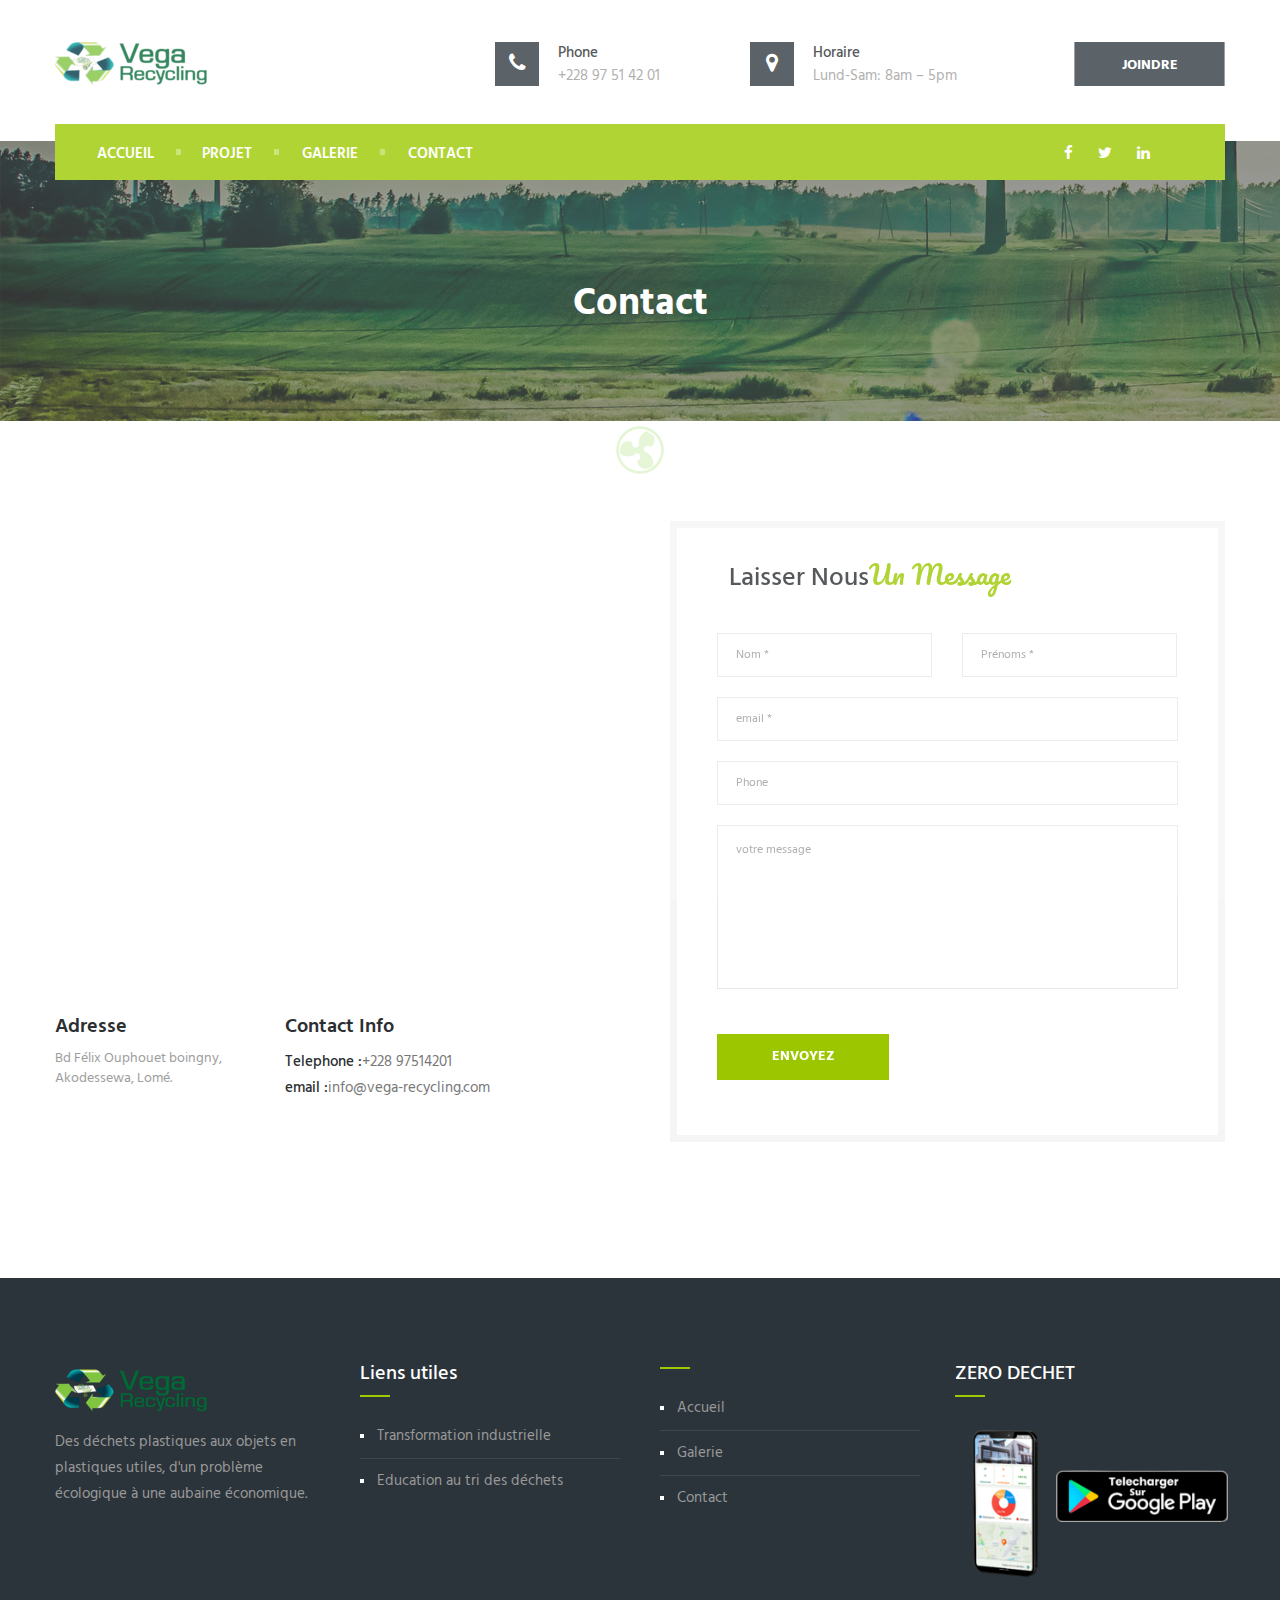
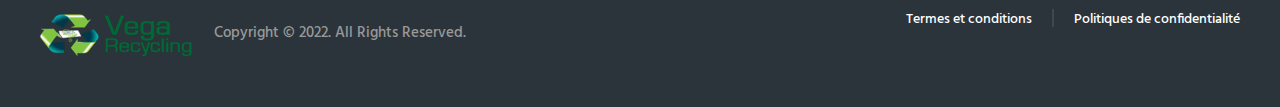
==== commit b0d7d769: "Changement du numero de telephone" ====
--- a/public/contact.html
+++ b/public/contact.html
@@ -114,7 +114,7 @@
                         </div>
                         <div class="contact_info">
                             <h2>Contact Info </h2>
-                            <p><span>Telephone :</span>+228 97 51 42 01</p>
+                            <p><span>Telephone :</span>+228 97514201</p>
                             <p><span>email :</span>info@vega-recycling.com</p>
                         </div>
                     </div>
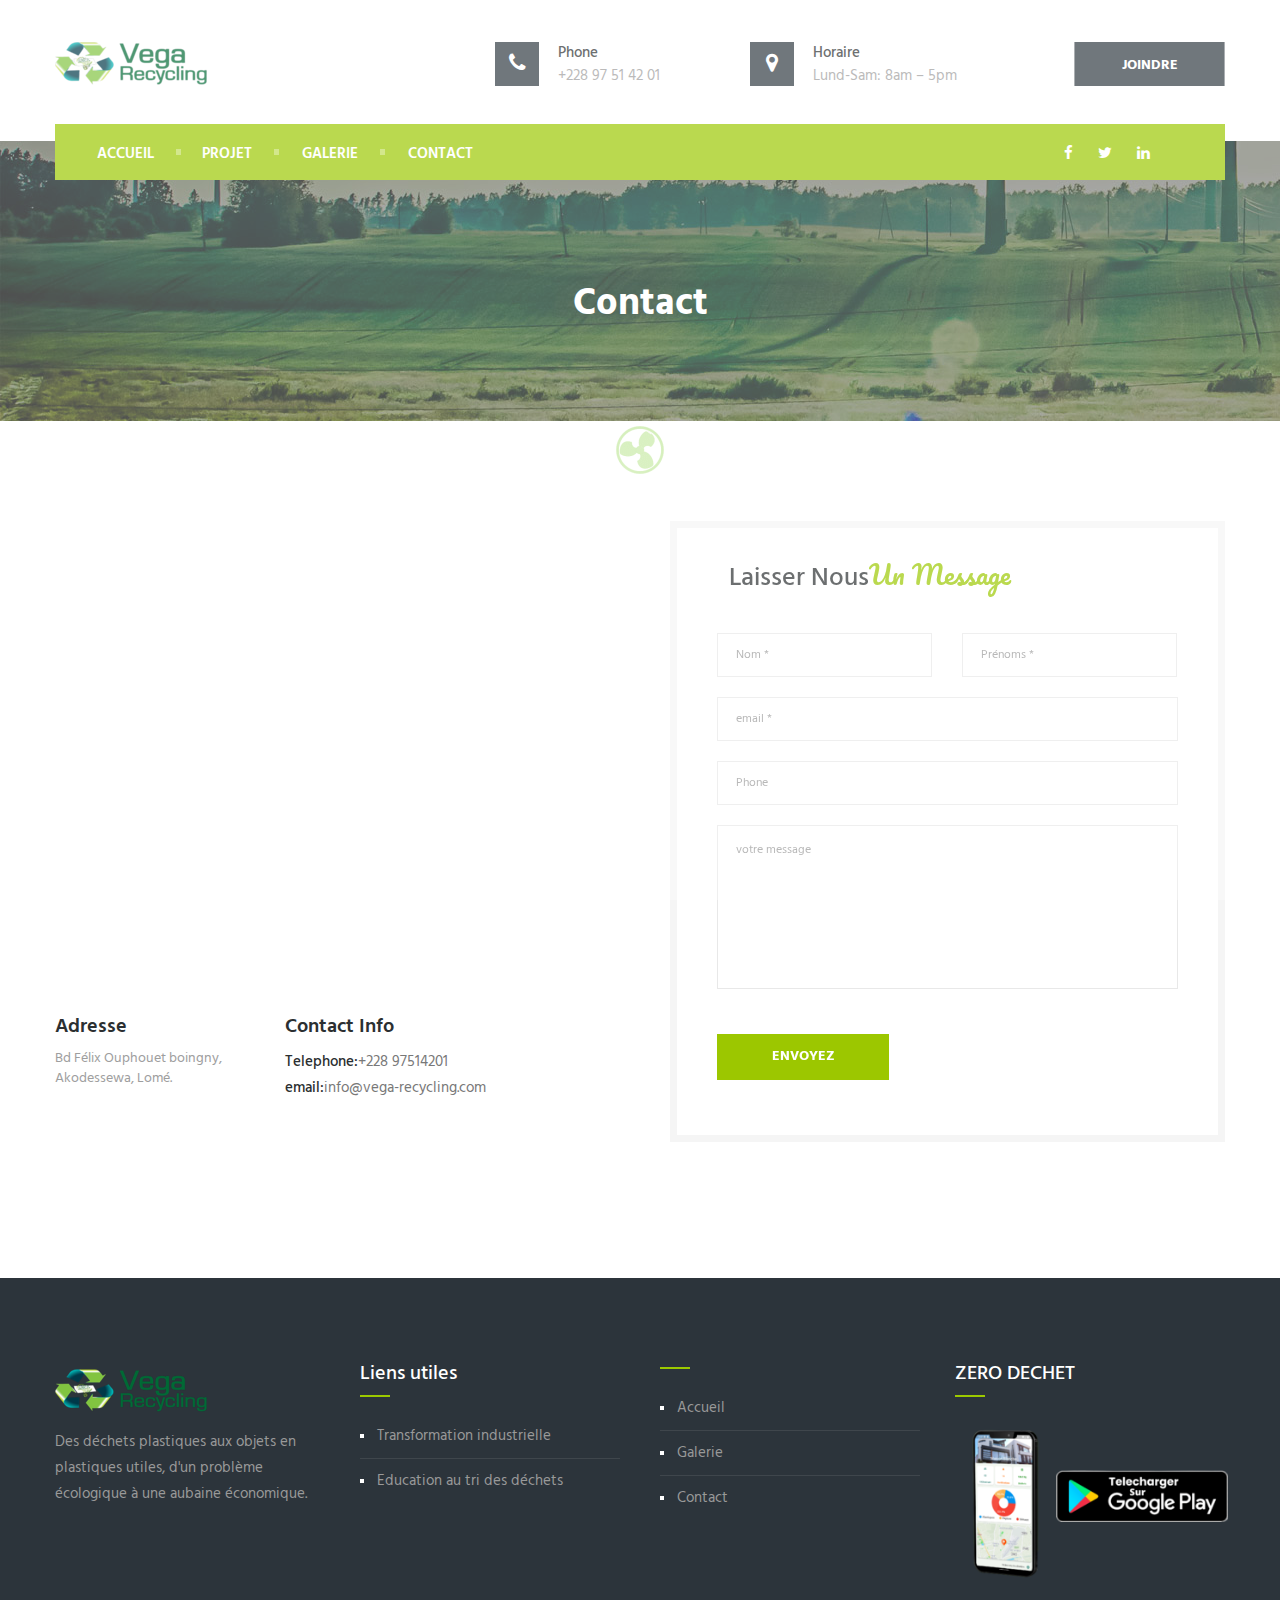
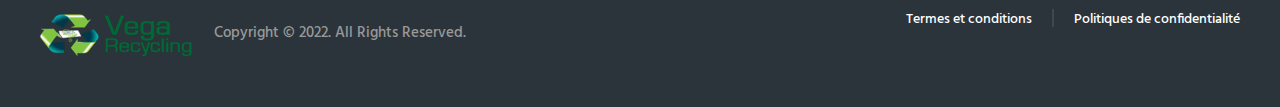
==== commit 6257aaf6: "changement de numero" ====
--- a/public/contact.html
+++ b/public/contact.html
@@ -114,8 +114,8 @@
                         </div>
                         <div class="contact_info">
                             <h2>Contact Info </h2>
-                            <p><span>Telephone :</span>+228 97514201</p>
-                            <p><span>email :</span>info@vega-recycling.com</p>
+                            <p><span>Telephone:</span>+228 97514201</p>
+                            <p><span>email:</span>info@vega-recycling.com</p>
                         </div>
                     </div>
                 </div>
